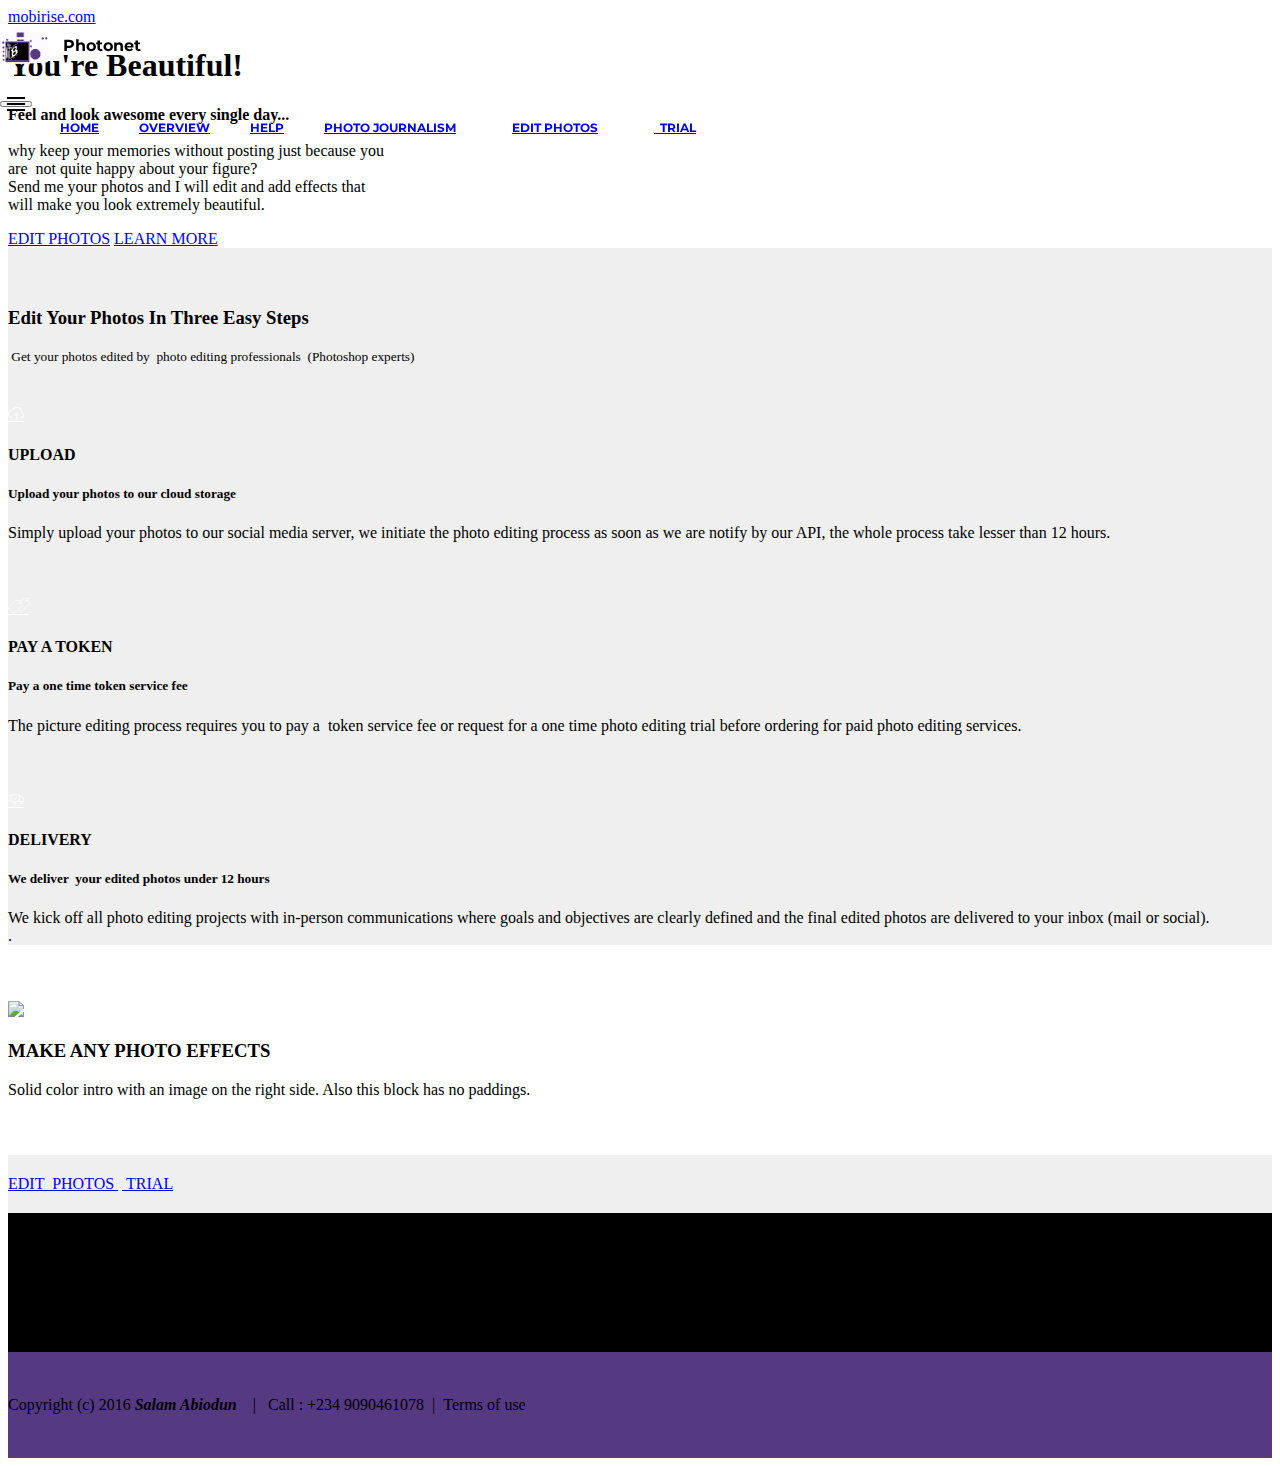
==== index.html @ 20111200 "create github pages" ====
<!DOCTYPE html>
<html>
<head>
  <!-- Site made with Mobirise Website Builder v3.12.1, https://mobirise.com -->
  <meta charset="UTF-8">
  <meta http-equiv="X-UA-Compatible" content="IE=edge">
  <meta name="generator" content="Mobirise v3.12.1, mobirise.com">
  <meta name="viewport" content="width=device-width, initial-scale=1">
  <link rel="shortcut icon" href="assets/images/photo-editing-logo-1-128x128.png" type="image/x-icon">
  <meta name="description" content="why keep your memories without posting just because you are not quite happy about your figure?
 Send us your images and we will retouch them and make you look extremely beautiful .
 * Skin * Whitening Teeth * Body shaping * Removing spots * Adjust brightness and contrast * etc">
  <title>Photobot | Your online digital photo editing partner</title>
  <link rel="stylesheet" href="https://fonts.googleapis.com/css?family=Lora:400,700,400italic,700italic&amp;subset=latin">
  <link rel="stylesheet" href="https://fonts.googleapis.com/css?family=Montserrat:400,700">
  <link rel="stylesheet" href="https://fonts.googleapis.com/css?family=Raleway:100,100i,200,200i,300,300i,400,400i,500,500i,600,600i,700,700i,800,800i,900,900i">
  <link rel="stylesheet" href="assets/bootstrap-material-design-font/css/material.css">
  <link rel="stylesheet" href="assets/web/assets/mobirise-icons/mobirise-icons.css">
  <link rel="stylesheet" href="assets/et-line-font-plugin/style.css">
  <link rel="stylesheet" href="assets/tether/tether.min.css">
  <link rel="stylesheet" href="assets/bootstrap/css/bootstrap.min.css">
  <link rel="stylesheet" href="assets/animate.css/animate.min.css">
  <link rel="stylesheet" href="assets/dropdown/css/style.css">
  <link rel="stylesheet" href="assets/socicon/css/styles.css">
  <link rel="stylesheet" href="assets/theme/css/style.css">
  <link rel="stylesheet" href="assets/mobirise/css/mbr-additional.css" type="text/css">
  
  
  
</head>
<body>
<section id="ext_menu-2">

    <nav class="navbar navbar-dropdown navbar-fixed-top">
        <div class="container">

            <div class="mbr-table">
                <div class="mbr-table-cell">

                    <div class="navbar-brand">
                        <a href="https://mobirise.com" class="navbar-logo"><img src="assets/images/photo-editing-logo-1-128x128.png" alt="Mobirise"></a>
                        <a class="navbar-caption text-white" href="index.html">Photonet</a>
                    </div>

                </div>
                <div class="mbr-table-cell">

                    <button class="navbar-toggler pull-xs-right hidden-md-up" type="button" data-toggle="collapse" data-target="#exCollapsingNavbar">
                        <div class="hamburger-icon"></div>
                    </button>

                    <ul class="nav-dropdown collapse pull-xs-right nav navbar-nav navbar-toggleable-sm" id="exCollapsingNavbar"><li class="nav-item"><a class="nav-link link" href="index.html">HOME</a></li><li class="nav-item"><a class="nav-link link" href="Overview.html">OVERVIEW</a></li><li class="nav-item"><a class="nav-link link" href="Help.html">HELP</a></li><li class="nav-item"><a class="nav-link link" href="Help.html">PHOTO JOURNALISM</a></li><li class="nav-item nav-btn"><a class="nav-link btn btn-white-outline btn-white" href="https://script.google.com/macros/s/AKfycbzUd8Mpk6XexIFR8zPGuimNE3EXmKZ330haOj7XTNzTuBjMQKp7/exec">EDIT PHOTOS</a></li><li class="nav-item nav-btn"><a class="nav-link btn btn-white-outline btn-white" href="Trial.html">&nbsp; TRIAL</a></li></ul>
                    <button hidden="" class="navbar-toggler navbar-close" type="button" data-toggle="collapse" data-target="#exCollapsingNavbar">
                        <div class="close-icon"></div>
                    </button>

                </div>
            </div>

        </div>
    </nav>

</section>

<section class="engine"><a rel="external" href="https://mobirise.com">mobirise.com</a></section><section class="mbr-section mbr-section-hero mbr-section-full mbr-parallax-background mbr-section-with-arrow mbr-after-navbar" id="header1-1n" style="background-image: url(assets/images/photo-editing-service-10-2000x1334.jpg);">

    

    <div class="mbr-table-cell">

        <div class="container">
            <div class="row">
                <div class="mbr-section col-md-10">

                    <h1 class="mbr-section-title display-1">You're Beautiful!</h1>
                    <p class="mbr-section-lead lead"><strong>Feel and look awesome every single day...</strong><br><br>why keep your memories without posting just because you <br>are &nbsp;not quite&nbsp;happy about your figure?<br>Send me your photos and I will edit and add effects that<br> will make you&nbsp;look extremely beautiful.<br></p>
                    <div class="mbr-section-btn"><a class="btn btn-lg btn-primary" href="https://script.google.com/macros/s/AKfycbzUd8Mpk6XexIFR8zPGuimNE3EXmKZ330haOj7XTNzTuBjMQKp7/exec">EDIT PHOTOS</a> <a class="btn btn-lg btn-primary" href="https://mobirise.com">LEARN MORE</a> </div>
                </div>
            </div>
        </div>
    </div>

    <div class="mbr-arrow mbr-arrow-floating" aria-hidden="true"><a href="#header3-c"><i class="mbr-arrow-icon"></i></a></div>

</section>

<section class="mbr-section mbr-section__container article" id="header3-c" style="background-color: rgb(239, 239, 239); padding-top: 40px; padding-bottom: 0px;">
    <div class="container">
        <div class="row">
            <div class="col-xs-12">
                <h3 class="mbr-section-title display-2">Edit Your Photos In Three Easy Steps&nbsp;</h3>
                <small class="mbr-section-subtitle">&nbsp;Get your photos edited by &nbsp;photo editing professionals &nbsp;(Photoshop experts)</small>
            </div>
        </div>
    </div>
</section>

<section class="mbr-cards mbr-section mbr-section-nopadding" id="features4-a" style="background-color: rgb(239, 239, 239);">

    

    <div class="mbr-cards-row row">
        <div class="mbr-cards-col col-xs-12 col-lg-4" style="padding-top: 40px; padding-bottom: 0px;">
            <div class="container">
                <div class="card cart-block">
                    <div class="card-img iconbox"><a href="https://mobirise.com" class="mbri-upload mbr-iconfont mbr-iconfont-features4" style="color: rgb(255, 255, 255);"></a></div>
                    <div class="card-block">
                        <h4 class="card-title">UPLOAD</h4>
                        <h5 class="card-subtitle">Upload your photos to our cloud storage</h5>
                        <p class="card-text">Simply upload your photos to our social media server, we initiate the photo editing process as soon as we are notify by our API, the whole process take lesser than 12 hours.</p>
                        
                    </div>
                </div>
            </div>
        </div>
        <div class="mbr-cards-col col-xs-12 col-lg-4" style="padding-top: 40px; padding-bottom: 0px;">
            <div class="container">
                <div class="card cart-block">
                    <div class="card-img iconbox"><a href="https://mobirise.com" class="etl-icon icon-pricetags mbr-iconfont mbr-iconfont-features4" style="color: rgb(255, 255, 255);"></a></div>
                    <div class="card-block">
                        <h4 class="card-title">PAY A TOKEN</h4>
                        <h5 class="card-subtitle">Pay a one time token service fee</h5>
                        <p class="card-text">The picture editing process requires you to pay a &nbsp;token service fee or request for a one time photo editing trial before ordering for paid photo editing services.</p>
                        
                    </div>
                </div>
          </div>
        </div>
        <div class="mbr-cards-col col-xs-12 col-lg-4" style="padding-top: 40px; padding-bottom: 0px;">
            <div class="container">
                <div class="card cart-block">
                    <div class="card-img iconbox"><a href="https://mobirise.com" class="mbri-delivery mbr-iconfont mbr-iconfont-features4" style="color: rgb(255, 255, 255);"></a></div>
                    <div class="card-block">
                        <h4 class="card-title">DELIVERY</h4>
                        <h5 class="card-subtitle">We deliver &nbsp;your edited photos under 12 hours</h5>
                        <p class="card-text">We kick off all photo editing projects with in-person communications where goals and objectives are clearly defined and the final edited photos are delivered to your inbox (mail or social).<br>.</p>
                        
                    </div>
                </div>
            </div>
        </div>
        
        
        
    </div>
</section>

<section class="mbr-section" id="msg-box5-1m" style="background-color: rgb(255, 255, 255); padding-top: 40px; padding-bottom: 40px;">

    
    <div class="container">
        <div class="row">
            <div class="mbr-table-md-up">

              <div class="mbr-table-cell mbr-right-padding-md-up mbr-valign-top col-md-7 image-size" style="width: 31%;">
                  <div class="mbr-figure"><img src="assets/images/desktop.jpg"></div>
              </div>

              


              <div class="mbr-table-cell col-md-5 text-xs-center text-md-left content-size">
                  <h3 class="mbr-section-title display-2">MAKE ANY PHOTO EFFECTS</h3>
                  <div class="lead">

                    <p>Solid color intro with an image on the right side. Also this block has no paddings.</p>

                  </div>

                  
              </div>


              

            </div>
        </div>
    </div>

</section>

<section class="mbr-section mbr-section__container" id="buttons1-d" style="background-color: rgb(239, 239, 239); padding-top: 20px; padding-bottom: 20px;">

    <div class="container">
        <div class="row">
            <div class="col-xs-12">
                <div class="text-xs-center"> <a class="btn btn-primary-outline btn-primary" href="https://script.google.com/macros/s/AKfycbzUd8Mpk6XexIFR8zPGuimNE3EXmKZ330haOj7XTNzTuBjMQKp7/exec">EDIT &nbsp;PHOTOS&nbsp;</a> <a class="btn btn-primary-outline btn-primary" href="Trial.html">&nbsp;TRIAL</a></div>
            </div>
        </div>
    </div>

</section>

<section class="mbr-section mbr-section-md-padding" id="social-buttons3-f" style="background-color: rgb(0, 0, 0); padding-top: 30px; padding-bottom: 30px;">
    
    <div class="container">
        <div class="row">
            <div class="col-md-8 col-md-offset-2 text-xs-center">
                <h3 class="mbr-section-title display-2">SHARE THIS PAGE!</h3>
                <div>

                  <div class="mbr-social-likes" data-counters="false">
                    <span class="btn btn-social facebook" title="Share link on Facebook">
                        <i class="socicon socicon-facebook"></i>
                    </span>
                    <span class="btn btn-social twitter" title="Share link on Twitter">
                        <i class="socicon socicon-twitter"></i>
                    </span>
                    <span class="btn btn-social plusone" title="Share link on Google+">
                        <i class="socicon socicon-googleplus"></i>
                    </span>
                    
                    
                  </div>

                </div>
            </div>
        </div>
    </div>
</section>

<footer class="mbr-small-footer mbr-section mbr-section-nopadding" id="footer1-g" style="background-color: rgb(85, 57, 130); padding-top: 1.75rem; padding-bottom: 1.75rem;">
    
    <div class="container">
        <p class="text-xs-center">Copyright (c) 2016 <strong><em>Salam Abiodun</em></strong>&nbsp; &nbsp; | &nbsp; Call : +234 9090461078 &nbsp;| &nbsp;Terms of use</p>
    </div>
</footer>


  <script src="assets/web/assets/jquery/jquery.min.js"></script>
  <script src="assets/tether/tether.min.js"></script>
  <script src="assets/bootstrap/js/bootstrap.min.js"></script>
  <script src="assets/smooth-scroll/smooth-scroll.js"></script>
  <script src="assets/cookies-alert-plugin/cookies-alert-core.js"></script>
  <script src="assets/cookies-alert-plugin/cookies-alert-script.js"></script>
  <script src="assets/jarallax/jarallax.js"></script>
  <script src="assets/viewport-checker/jquery.viewportchecker.js"></script>
  <script src="assets/dropdown/js/script.min.js"></script>
  <script src="assets/touch-swipe/jquery.touch-swipe.min.js"></script>
  <script src="assets/social-likes/social-likes.js"></script>
  <script src="assets/theme/js/script.js"></script>
  
  
  <input name="animation" type="hidden">
   <div id="scrollToTop" class="scrollToTop mbr-arrow-up"><a style="text-align: center;"><i class="mbr-arrow-up-icon"></i></a></div>
  <input name="cookieData" type="hidden" data-cookie-text="We use cookies to give you the best experience. Read our <a href='privacy.html'>cookie policy</a>.">
  </body>
</html>
---- assets/bootstrap-material-design-font/css/material.css ----
@font-face {
  font-family: 'Material-Design-Icons';
  src: url('../fonts/Material-Design-Icons.eot?3ocs8m');
  src: url('../fonts/Material-Design-Icons.eot?#iefix3ocs8m') format('embedded-opentype'), url('../fonts/Material-Design-Icons.woff?3ocs8m') format('woff'), url('../fonts/Material-Design-Icons.ttf?3ocs8m') format('truetype'), url('../fonts/Material-Design-Icons.svg?3ocs8m#Material-Design-Icons') format('svg');
  font-weight: normal;
  font-style: normal;
}
[class^="mdi-"],
[class*="mdi-"] {
  speak: none;
  display: inline-block;
  font-style: normal;
  font-variant:normal;
  font-weight:normal;
  /*font-size:24px;*/
  line-height:1;
  font-family:'Material-Design-Icons' !important;
  text-rendering: auto;
  
  -webkit-font-smoothing: antialiased;
  -moz-osx-font-smoothing: grayscale;
  -webkit-transform: translate(0, 0);
      -ms-transform: translate(0, 0);
          transform: translate(0, 0);
}
[class^="mdi-"]:before,
[class*="mdi-"]:before {
  display: inline-block;
  speak: none;
  text-decoration: inherit;
}
[class^="mdi-"].pull-left,
[class*="mdi-"].pull-left {
  margin-right: .3em;
}
[class^="mdi-"].pull-right,
[class*="mdi-"].pull-right {
  margin-left: .3em;
}
[class^="mdi-"].mdi-lg:before,
[class*="mdi-"].mdi-lg:before,
[class^="mdi-"].mdi-lg:after,
[class*="mdi-"].mdi-lg:after {
  font-size: 1.33333333em;
  line-height: 0.75em;
  vertical-align: -15%;
}
[class^="mdi-"].mdi-2x:before,
[class*="mdi-"].mdi-2x:before,
[class^="mdi-"].mdi-2x:after,
[class*="mdi-"].mdi-2x:after {
  font-size: 2em;
}
[class^="mdi-"].mdi-3x:before,
[class*="mdi-"].mdi-3x:before,
[class^="mdi-"].mdi-3x:after,
[class*="mdi-"].mdi-3x:after {
  font-size: 3em;
}
[class^="mdi-"].mdi-4x:before,
[class*="mdi-"].mdi-4x:before,
[class^="mdi-"].mdi-4x:after,
[class*="mdi-"].mdi-4x:after {
  font-size: 4em;
}
[class^="mdi-"].mdi-5x:before,
[class*="mdi-"].mdi-5x:before,
[class^="mdi-"].mdi-5x:after,
[class*="mdi-"].mdi-5x:after {
  font-size: 5em;
}
[class^="mdi-device-signal-cellular-"]:after,
[class^="mdi-device-battery-"]:after,
[class^="mdi-device-battery-charging-"]:after,
[class^="mdi-device-signal-cellular-connected-no-internet-"]:after,
[class^="mdi-device-signal-wifi-"]:after,
[class^="mdi-device-signal-wifi-statusbar-not-connected"]:after,
.mdi-device-network-wifi:after {
  opacity: .3;
  position: absolute;
  left: 0;
  top: 0;
  z-index: 1;
  display: inline-block;
  speak: none;
  text-decoration: inherit;
}
[class^="mdi-device-signal-cellular-"]:after {
  content: "\e758";
}
[class^="mdi-device-battery-"]:after {
  content: "\e735";
}
[class^="mdi-device-battery-charging-"]:after {
  content: "\e733";
}
[class^="mdi-device-signal-cellular-connected-no-internet-"]:after {
  content: "\e75d";
}
[class^="mdi-device-signal-wifi-"]:after,
.mdi-device-network-wifi:after {
  content: "\e765";
}
[class^="mdi-device-signal-wifi-statusbasr-not-connected"]:after {
  content: "\e8f7";
}
.mdi-device-signal-cellular-off:after,
.mdi-device-signal-cellular-null:after,
.mdi-device-signal-cellular-no-sim:after,
.mdi-device-signal-wifi-off:after,
.mdi-device-signal-wifi-4-bar:after,
.mdi-device-signal-cellular-4-bar:after,
.mdi-device-battery-alert:after,
.mdi-device-signal-cellular-connected-no-internet-4-bar:after,
.mdi-device-battery-std:after,
.mdi-device-battery-full .mdi-device-battery-unknown:after {
  content: "";
}
.mdi-fw {
  width: 1.28571429em;
  text-align: center;
}
.mdi-ul {
  padding-left: 0;
  margin-left: 2.14285714em;
  list-style-type: none;
}
.mdi-ul > li {
  position: relative;
}
.mdi-li {
  position: absolute;
  left: -2.14285714em;
  width: 2.14285714em;
  top: 0.14285714em;
  text-align: center;
}
.mdi-li.mdi-lg {
  left: -1.85714286em;
}
.mdi-border {
  padding: .2em .25em .15em;
  border: solid 0.08em #eeeeee;
  border-radius: .1em;
}
.mdi-spin {
  -webkit-animation: mdi-spin 2s infinite linear;
  animation: mdi-spin 2s infinite linear;
  -webkit-transform-origin: 50% 50%;
  -ms-transform-origin: 50% 50%;
      transform-origin: 50% 50%;
}
.mdi-pulse {
  -webkit-animation: mdi-spin 1s steps(8) infinite;
  animation: mdi-spin 1s steps(8) infinite;
  -webkit-transform-origin: 50% 50%;
  -ms-transform-origin: 50% 50%;
      transform-origin: 50% 50%;
}
@-webkit-keyframes mdi-spin {
  0% {
    -webkit-transform: rotate(0deg);
    transform: rotate(0deg);
  }
  100% {
    -webkit-transform: rotate(359deg);
    transform: rotate(359deg);
  }
}
@keyframes mdi-spin {
  0% {
    -webkit-transform: rotate(0deg);
    transform: rotate(0deg);
  }
  100% {
    -webkit-transform: rotate(359deg);
    transform: rotate(359deg);
  }
}
.mdi-rotate-90 {
  filter: progid:DXImageTransform.Microsoft.BasicImage(rotation=1);
  -webkit-transform: rotate(90deg);
  -ms-transform: rotate(90deg);
  transform: rotate(90deg);
}
.mdi-rotate-180 {
  filter: progid:DXImageTransform.Microsoft.BasicImage(rotation=2);
  -webkit-transform: rotate(180deg);
  -ms-transform: rotate(180deg);
  transform: rotate(180deg);
}
.mdi-rotate-270 {
  filter: progid:DXImageTransform.Microsoft.BasicImage(rotation=3);
  -webkit-transform: rotate(270deg);
  -ms-transform: rotate(270deg);
  transform: rotate(270deg);
}
.mdi-flip-horizontal {
  filter: progid:DXImageTransform.Microsoft.BasicImage(rotation=0, mirror=1);
  -webkit-transform: scale(-1, 1);
  -ms-transform: scale(-1, 1);
  transform: scale(-1, 1);
}
.mdi-flip-vertical {
  filter: progid:DXImageTransform.Microsoft.BasicImage(rotation=2, mirror=1);
  -webkit-transform: scale(1, -1);
  -ms-transform: scale(1, -1);
  transform: scale(1, -1);
}
:root .mdi-rotate-90,
:root .mdi-rotate-180,
:root .mdi-rotate-270,
:root .mdi-flip-horizontal,
:root .mdi-flip-vertical {
  -webkit-filter: none;
          filter: none;
}
.mdi-stack {
  position: relative;
  display: inline-block;
  width: 2em;
  height: 2em;
  line-height: 2em;
  vertical-align: middle;
}
.mdi-stack-1x,
.mdi-stack-2x {
  position: absolute;
  left: 0;
  width: 100%;
  text-align: center;
}
.mdi-stack-1x {
  line-height: inherit;
}
.mdi-stack-2x {
  font-size: 2em;
}
.mdi-inverse {
  color: #ffffff;
}
/* Start Icons */
.mdi-action-3d-rotation:before {
  content: "\e600";
}
.mdi-action-accessibility:before {
  content: "\e601";
}
.mdi-action-account-balance-wallet:before {
  content: "\e602";
}
.mdi-action-account-balance:before {
  content: "\e603";
}
.mdi-action-account-box:before {
  content: "\e604";
}
.mdi-action-account-child:before {
  content: "\e605";
}
.mdi-action-account-circle:before {
  content: "\e606";
}
.mdi-action-add-shopping-cart:before {
  content: "\e607";
}
.mdi-action-alarm-add:before {
  content: "\e608";
}
.mdi-action-alarm-off:before {
  content: "\e609";
}
.mdi-action-alarm-on:before {
  content: "\e60a";
}
.mdi-action-alarm:before {
  content: "\e60b";
}
.mdi-action-android:before {
  content: "\e60c";
}
.mdi-action-announcement:before {
  content: "\e60d";
}
.mdi-action-aspect-ratio:before {
  content: "\e60e";
}
.mdi-action-assessment:before {
  content: "\e60f";
}
.mdi-action-assignment-ind:before {
  content: "\e610";
}
.mdi-action-assignment-late:before {
  content: "\e611";
}
.mdi-action-assignment-return:before {
  content: "\e612";
}
.mdi-action-assignment-returned:before {
  content: "\e613";
}
.mdi-action-assignment-turned-in:before {
  content: "\e614";
}
.mdi-action-assignment:before {
  content: "\e615";
}
.mdi-action-autorenew:before {
  content: "\e616";
}
.mdi-action-backup:before {
  content: "\e617";
}
.mdi-action-book:before {
  content: "\e618";
}
.mdi-action-bookmark-outline:before {
  content: "\e619";
}
.mdi-action-bookmark:before {
  content: "\e61a";
}
.mdi-action-bug-report:before {
  content: "\e61b";
}
.mdi-action-cached:before {
  content: "\e61c";
}
.mdi-action-check-circle:before {
  content: "\e61d";
}
.mdi-action-class:before {
  content: "\e61e";
}
.mdi-action-credit-card:before {
  content: "\e61f";
}
.mdi-action-dashboard:before {
  content: "\e620";
}
.mdi-action-delete:before {
  content: "\e621";
}
.mdi-action-description:before {
  content: "\e622";
}
.mdi-action-dns:before {
  content: "\e623";
}
.mdi-action-done-all:before {
  content: "\e624";
}
.mdi-action-done:before {
  content: "\e625";
}
.mdi-action-event:before {
  content: "\e626";
}
.mdi-action-exit-to-app:before {
  content: "\e627";
}
.mdi-action-explore:before {
  content: "\e628";
}
.mdi-action-extension:before {
  content: "\e629";
}
.mdi-action-face-unlock:before {
  content: "\e62a";
}
.mdi-action-favorite-outline:before {
  content: "\e62b";
}
.mdi-action-favorite:before {
  content: "\e62c";
}
.mdi-action-find-in-page:before {
  content: "\e62d";
}
.mdi-action-find-replace:before {
  content: "\e62e";
}
.mdi-action-flip-to-back:before {
  content: "\e62f";
}
.mdi-action-flip-to-front:before {
  content: "\e630";
}
.mdi-action-get-app:before {
  content: "\e631";
}
.mdi-action-grade:before {
  content: "\e632";
}
.mdi-action-group-work:before {
  content: "\e633";
}
.mdi-action-help:before {
  content: "\e634";
}
.mdi-action-highlight-remove:before {
  content: "\e635";
}
.mdi-action-history:before {
  content: "\e636";
}
.mdi-action-home:before {
  content: "\e637";
}
.mdi-action-https:before {
  content: "\e638";
}
.mdi-action-info-outline:before {
  content: "\e639";
}
.mdi-action-info:before {
  content: "\e63a";
}
.mdi-action-input:before {
  content: "\e63b";
}
.mdi-action-invert-colors:before {
  content: "\e63c";
}
.mdi-action-label-outline:before {
  content: "\e63d";
}
.mdi-action-label:before {
  content: "\e63e";
}
.mdi-action-language:before {
  content: "\e63f";
}
.mdi-action-launch:before {
  content: "\e640";
}
.mdi-action-list:before {
  content: "\e641";
}
.mdi-action-lock-open:before {
  content: "\e642";
}
.mdi-action-lock-outline:before {
  content: "\e643";
}
.mdi-action-lock:before {
  content: "\e644";
}
.mdi-action-loyalty:before {
  content: "\e645";
}
.mdi-action-markunread-mailbox:before {
  content: "\e646";
}
.mdi-action-note-add:before {
  content: "\e647";
}
.mdi-action-open-in-browser:before {
  content: "\e648";
}
.mdi-action-open-in-new:before {
  content: "\e649";
}
.mdi-action-open-with:before {
  content: "\e64a";
}
.mdi-action-pageview:before {
  content: "\e64b";
}
.mdi-action-payment:before {
  content: "\e64c";
}
.mdi-action-perm-camera-mic:before {
  content: "\e64d";
}
.mdi-action-perm-contact-cal:before {
  content: "\e64e";
}
.mdi-action-perm-data-setting:before {
  content: "\e64f";
}
.mdi-action-perm-device-info:before {
  content: "\e650";
}
.mdi-action-perm-identity:before {
  content: "\e651";
}
.mdi-action-perm-media:before {
  content: "\e652";
}
.mdi-action-perm-phone-msg:before {
  content: "\e653";
}
.mdi-action-perm-scan-wifi:before {
  content: "\e654";
}
.mdi-action-picture-in-picture:before {
  content: "\e655";
}
.mdi-action-polymer:before {
  content: "\e656";
}
.mdi-action-print:before {
  content: "\e657";
}
.mdi-action-query-builder:before {
  content: "\e658";
}
.mdi-action-question-answer:before {
  content: "\e659";
}
.mdi-action-receipt:before {
  content: "\e65a";
}
.mdi-action-redeem:before {
  content: "\e65b";
}
.mdi-action-reorder:before {
  content: "\e65c";
}
.mdi-action-report-problem:before {
  content: "\e65d";
}
.mdi-action-restore:before {
  content: "\e65e";
}
.mdi-action-room:before {
  content: "\e65f";
}
.mdi-action-schedule:before {
  content: "\e660";
}
.mdi-action-search:before {
  content: "\e661";
}
.mdi-action-settings-applications:before {
  content: "\e662";
}
.mdi-action-settings-backup-restore:before {
  content: "\e663";
}
.mdi-action-settings-bluetooth:before {
  content: "\e664";
}
.mdi-action-settings-cell:before {
  content: "\e665";
}
.mdi-action-settings-display:before {
  content: "\e666";
}
.mdi-action-settings-ethernet:before {
  content: "\e667";
}
.mdi-action-settings-input-antenna:before {
  content: "\e668";
}
.mdi-action-settings-input-component:before {
  content: "\e669";
}
.mdi-action-settings-input-composite:before {
  content: "\e66a";
}
.mdi-action-settings-input-hdmi:before {
  content: "\e66b";
}
.mdi-action-settings-input-svideo:before {
  content: "\e66c";
}
.mdi-action-settings-overscan:before {
  content: "\e66d";
}
.mdi-action-settings-phone:before {
  content: "\e66e";
}
.mdi-action-settings-power:before {
  content: "\e66f";
}
.mdi-action-settings-remote:before {
  content: "\e670";
}
.mdi-action-settings-voice:before {
  content: "\e671";
}
.mdi-action-settings:before {
  content: "\e672";
}
.mdi-action-shop-two:before {
  content: "\e673";
}
.mdi-action-shop:before {
  content: "\e674";
}
.mdi-action-shopping-basket:before {
  content: "\e675";
}
.mdi-action-shopping-cart:before {
  content: "\e676";
}
.mdi-action-speaker-notes:before {
  content: "\e677";
}
.mdi-action-spellcheck:before {
  content: "\e678";
}
.mdi-action-star-rate:before {
  content: "\e679";
}
.mdi-action-stars:before {
  content: "\e67a";
}
.mdi-action-store:before {
  content: "\e67b";
}
.mdi-action-subject:before {
  content: "\e67c";
}
.mdi-action-supervisor-account:before {
  content: "\e67d";
}
.mdi-action-swap-horiz:before {
  content: "\e67e";
}
.mdi-action-swap-vert-circle:before {
  content: "\e67f";
}
.mdi-action-swap-vert:before {
  content: "\e680";
}
.mdi-action-system-update-tv:before {
  content: "\e681";
}
.mdi-action-tab-unselected:before {
  content: "\e682";
}
.mdi-action-tab:before {
  content: "\e683";
}
.mdi-action-theaters:before {
  content: "\e684";
}
.mdi-action-thumb-down:before {
  content: "\e685";
}
.mdi-action-thumb-up:before {
  content: "\e686";
}
.mdi-action-thumbs-up-down:before {
  content: "\e687";
}
.mdi-action-toc:before {
  content: "\e688";
}
.mdi-action-today:before {
  content: "\e689";
}
.mdi-action-track-changes:before {
  content: "\e68a";
}
.mdi-action-translate:before {
  content: "\e68b";
}
.mdi-action-trending-down:before {
  content: "\e68c";
}
.mdi-action-trending-neutral:before {
  content: "\e68d";
}
.mdi-action-trending-up:before {
  content: "\e68e";
}
.mdi-action-turned-in-not:before {
  content: "\e68f";
}
.mdi-action-turned-in:before {
  content: "\e690";
}
.mdi-action-verified-user:before {
  content: "\e691";
}
.mdi-action-view-agenda:before {
  content: "\e692";
}
.mdi-action-view-array:before {
  content: "\e693";
}
.mdi-action-view-carousel:before {
  content: "\e694";
}
.mdi-action-view-column:before {
  content: "\e695";
}
.mdi-action-view-day:before {
  content: "\e696";
}
.mdi-action-view-headline:before {
  content: "\e697";
}
.mdi-action-view-list:before {
  content: "\e698";
}
.mdi-action-view-module:before {
  content: "\e699";
}
.mdi-action-view-quilt:before {
  content: "\e69a";
}
.mdi-action-view-stream:before {
  content: "\e69b";
}
.mdi-action-view-week:before {
  content: "\e69c";
}
.mdi-action-visibility-off:before {
  content: "\e69d";
}
.mdi-action-visibility:before {
  content: "\e69e";
}
.mdi-action-wallet-giftcard:before {
  content: "\e69f";
}
.mdi-action-wallet-membership:before {
  content: "\e6a0";
}
.mdi-action-wallet-travel:before {
  content: "\e6a1";
}
.mdi-action-work:before {
  content: "\e6a2";
}
.mdi-alert-error:before {
  content: "\e6a3";
}
.mdi-alert-warning:before {
  content: "\e6a4";
}
.mdi-av-album:before {
  content: "\e6a5";
}
.mdi-av-closed-caption:before {
  content: "\e6a6";
}
.mdi-av-equalizer:before {
  content: "\e6a7";
}
.mdi-av-explicit:before {
  content: "\e6a8";
}
.mdi-av-fast-forward:before {
  content: "\e6a9";
}
.mdi-av-fast-rewind:before {
  content: "\e6aa";
}
.mdi-av-games:before {
  content: "\e6ab";
}
.mdi-av-hearing:before {
  content: "\e6ac";
}
.mdi-av-high-quality:before {
  content: "\e6ad";
}
.mdi-av-loop:before {
  content: "\e6ae";
}
.mdi-av-mic-none:before {
  content: "\e6af";
}
.mdi-av-mic-off:before {
  content: "\e6b0";
}
.mdi-av-mic:before {
  content: "\e6b1";
}
.mdi-av-movie:before {
  content: "\e6b2";
}
.mdi-av-my-library-add:before {
  content: "\e6b3";
}
.mdi-av-my-library-books:before {
  content: "\e6b4";
}
.mdi-av-my-library-music:before {
  content: "\e6b5";
}
.mdi-av-new-releases:before {
  content: "\e6b6";
}
.mdi-av-not-interested:before {
  content: "\e6b7";
}
.mdi-av-pause-circle-fill:before {
  content: "\e6b8";
}
.mdi-av-pause-circle-outline:before {
  content: "\e6b9";
}
.mdi-av-pause:before {
  content: "\e6ba";
}
.mdi-av-play-arrow:before {
  content: "\e6bb";
}
.mdi-av-play-circle-fill:before {
  content: "\e6bc";
}
.mdi-av-play-circle-outline:before {
  content: "\e6bd";
}
.mdi-av-play-shopping-bag:before {
  content: "\e6be";
}
.mdi-av-playlist-add:before {
  content: "\e6bf";
}
.mdi-av-queue-music:before {
  content: "\e6c0";
}
.mdi-av-queue:before {
  content: "\e6c1";
}
.mdi-av-radio:before {
  content: "\e6c2";
}
.mdi-av-recent-actors:before {
  content: "\e6c3";
}
.mdi-av-repeat-one:before {
  content: "\e6c4";
}
.mdi-av-repeat:before {
  content: "\e6c5";
}
.mdi-av-replay:before {
  content: "\e6c6";
}
.mdi-av-shuffle:before {
  content: "\e6c7";
}
.mdi-av-skip-next:before {
  content: "\e6c8";
}
.mdi-av-skip-previous:before {
  content: "\e6c9";
}
.mdi-av-snooze:before {
  content: "\e6ca";
}
.mdi-av-stop:before {
  content: "\e6cb";
}
.mdi-av-subtitles:before {
  content: "\e6cc";
}
.mdi-av-surround-sound:before {
  content: "\e6cd";
}
.mdi-av-timer:before {
  content: "\e6ce";
}
.mdi-av-video-collection:before {
  content: "\e6cf";
}
.mdi-av-videocam-off:before {
  content: "\e6d0";
}
.mdi-av-videocam:before {
  content: "\e6d1";
}
.mdi-av-volume-down:before {
  content: "\e6d2";
}
.mdi-av-volume-mute:before {
  content: "\e6d3";
}
.mdi-av-volume-off:before {
  content: "\e6d4";
}
.mdi-av-volume-up:before {
  content: "\e6d5";
}
.mdi-av-web:before {
  content: "\e6d6";
}
.mdi-communication-business:before {
  content: "\e6d7";
}
.mdi-communication-call-end:before {
  content: "\e6d8";
}
.mdi-communication-call-made:before {
  content: "\e6d9";
}
.mdi-communication-call-merge:before {
  content: "\e6da";
}
.mdi-communication-call-missed:before {
  content: "\e6db";
}
.mdi-communication-call-received:before {
  content: "\e6dc";
}
.mdi-communication-call-split:before {
  content: "\e6dd";
}
.mdi-communication-call:before {
  content: "\e6de";
}
.mdi-communication-chat:before {
  content: "\e6df";
}
.mdi-communication-clear-all:before {
  content: "\e6e0";
}
.mdi-communication-comment:before {
  content: "\e6e1";
}
.mdi-communication-contacts:before {
  content: "\e6e2";
}
.mdi-communication-dialer-sip:before {
  content: "\e6e3";
}
.mdi-communication-dialpad:before {
  content: "\e6e4";
}
.mdi-communication-dnd-on:before {
  content: "\e6e5";
}
.mdi-communication-email:before {
  content: "\e6e6";
}
.mdi-communication-forum:before {
  content: "\e6e7";
}
.mdi-communication-import-export:before {
  content: "\e6e8";
}
.mdi-communication-invert-colors-off:before {
  content: "\e6e9";
}
.mdi-communication-invert-colors-on:before {
  content: "\e6ea";
}
.mdi-communication-live-help:before {
  content: "\e6eb";
}
.mdi-communication-location-off:before {
  content: "\e6ec";
}
.mdi-communication-location-on:before {
  content: "\e6ed";
}
.mdi-communication-message:before {
  content: "\e6ee";
}
.mdi-communication-messenger:before {
  content: "\e6ef";
}
.mdi-communication-no-sim:before {
  content: "\e6f0";
}
.mdi-communication-phone:before {
  content: "\e6f1";
}
.mdi-communication-portable-wifi-off:before {
  content: "\e6f2";
}
.mdi-communication-quick-contacts-dialer:before {
  content: "\e6f3";
}
.mdi-communication-quick-contacts-mail:before {
  content: "\e6f4";
}
.mdi-communication-ring-volume:before {
  content: "\e6f5";
}
.mdi-communication-stay-current-landscape:before {
  content: "\e6f6";
}
.mdi-communication-stay-current-portrait:before {
  content: "\e6f7";
}
.mdi-communication-stay-primary-landscape:before {
  content: "\e6f8";
}
.mdi-communication-stay-primary-portrait:before {
  content: "\e6f9";
}
.mdi-communication-swap-calls:before {
  content: "\e6fa";
}
.mdi-communication-textsms:before {
  content: "\e6fb";
}
.mdi-communication-voicemail:before {
  content: "\e6fc";
}
.mdi-communication-vpn-key:before {
  content: "\e6fd";
}
.mdi-content-add-box:before {
  content: "\e6fe";
}
.mdi-content-add-circle-outline:before {
  content: "\e6ff";
}
.mdi-content-add-circle:before {
  content: "\e700";
}
.mdi-content-add:before {
  content: "\e701";
}
.mdi-content-archive:before {
  content: "\e702";
}
.mdi-content-backspace:before {
  content: "\e703";
}
.mdi-content-block:before {
  content: "\e704";
}
.mdi-content-clear:before {
  content: "\e705";
}
.mdi-content-content-copy:before {
  content: "\e706";
}
.mdi-content-content-cut:before {
  content: "\e707";
}
.mdi-content-content-paste:before {
  content: "\e708";
}
.mdi-content-create:before {
  content: "\e709";
}
.mdi-content-drafts:before {
  content: "\e70a";
}
.mdi-content-filter-list:before {
  content: "\e70b";
}
.mdi-content-flag:before {
  content: "\e70c";
}
.mdi-content-forward:before {
  content: "\e70d";
}
.mdi-content-gesture:before {
  content: "\e70e";
}
.mdi-content-inbox:before {
  content: "\e70f";
}
.mdi-content-link:before {
  content: "\e710";
}
.mdi-content-mail:before {
  content: "\e711";
}
.mdi-content-markunread:before {
  content: "\e712";
}
.mdi-content-redo:before {
  content: "\e713";
}
.mdi-content-remove-circle-outline:before {
  content: "\e714";
}
.mdi-content-remove-circle:before {
  content: "\e715";
}
.mdi-content-remove:before {
  content: "\e716";
}
.mdi-content-reply-all:before {
  content: "\e717";
}
.mdi-content-reply:before {
  content: "\e718";
}
.mdi-content-report:before {
  content: "\e719";
}
.mdi-content-save:before {
  content: "\e71a";
}
.mdi-content-select-all:before {
  content: "\e71b";
}
.mdi-content-send:before {
  content: "\e71c";
}
.mdi-content-sort:before {
  content: "\e71d";
}
.mdi-content-text-format:before {
  content: "\e71e";
}
.mdi-content-undo:before {
  content: "\e71f";
}
.mdi-editor-attach-file:before {
  content: "\e776";
}
.mdi-editor-attach-money:before {
  content: "\e777";
}
.mdi-editor-border-all:before {
  content: "\e778";
}
.mdi-editor-border-bottom:before {
  content: "\e779";
}
.mdi-editor-border-clear:before {
  content: "\e77a";
}
.mdi-editor-border-color:before {
  content: "\e77b";
}
.mdi-editor-border-horizontal:before {
  content: "\e77c";
}
.mdi-editor-border-inner:before {
  content: "\e77d";
}
.mdi-editor-border-left:before {
  content: "\e77e";
}
.mdi-editor-border-outer:before {
  content: "\e77f";
}
.mdi-editor-border-right:before {
  content: "\e780";
}
.mdi-editor-border-style:before {
  content: "\e781";
}
.mdi-editor-border-top:before {
  content: "\e782";
}
.mdi-editor-border-vertical:before {
  content: "\e783";
}
.mdi-editor-format-align-center:before {
  content: "\e784";
}
.mdi-editor-format-align-justify:before {
  content: "\e785";
}
.mdi-editor-format-align-left:before {
  content: "\e786";
}
.mdi-editor-format-align-right:before {
  content: "\e787";
}
.mdi-editor-format-bold:before {
  content: "\e788";
}
.mdi-editor-format-clear:before {
  content: "\e789";
}
.mdi-editor-format-color-fill:before {
  content: "\e78a";
}
.mdi-editor-format-color-reset:before {
  content: "\e78b";
}
.mdi-editor-format-color-text:before {
  content: "\e78c";
}
.mdi-editor-format-indent-decrease:before {
  content: "\e78d";
}
.mdi-editor-format-indent-increase:before {
  content: "\e78e";
}
.mdi-editor-format-italic:before {
  content: "\e78f";
}
.mdi-editor-format-line-spacing:before {
  content: "\e790";
}
.mdi-editor-format-list-bulleted:before {
  content: "\e791";
}
.mdi-editor-format-list-numbered:before {
  content: "\e792";
}
.mdi-editor-format-paint:before {
  content: "\e793";
}
.mdi-editor-format-quote:before {
  content: "\e794";
}
.mdi-editor-format-size:before {
  content: "\e795";
}
.mdi-editor-format-strikethrough:before {
  content: "\e796";
}
.mdi-editor-format-textdirection-l-to-r:before {
  content: "\e797";
}
.mdi-editor-format-textdirection-r-to-l:before {
  content: "\e798";
}
.mdi-editor-format-underline:before {
  content: "\e799";
}
.mdi-editor-functions:before {
  content: "\e79a";
}
.mdi-editor-insert-chart:before {
  content: "\e79b";
}
.mdi-editor-insert-comment:before {
  content: "\e79c";
}
.mdi-editor-insert-drive-file:before {
  content: "\e79d";
}
.mdi-editor-insert-emoticon:before {
  content: "\e79e";
}
.mdi-editor-insert-invitation:before {
  content: "\e79f";
}
.mdi-editor-insert-link:before {
  content: "\e7a0";
}
.mdi-editor-insert-photo:before {
  content: "\e7a1";
}
.mdi-editor-merge-type:before {
  content: "\e7a2";
}
.mdi-editor-mode-comment:before {
  content: "\e7a3";
}
.mdi-editor-mode-edit:before {
  content: "\e7a4";
}
.mdi-editor-publish:before {
  content: "\e7a5";
}
.mdi-editor-vertical-align-bottom:before {
  content: "\e7a6";
}
.mdi-editor-vertical-align-center:before {
  content: "\e7a7";
}
.mdi-editor-vertical-align-top:before {
  content: "\e7a8";
}
.mdi-editor-wrap-text:before {
  content: "\e7a9";
}
.mdi-file-attachment:before {
  content: "\e7aa";
}
.mdi-file-cloud-circle:before {
  content: "\e7ab";
}
.mdi-file-cloud-done:before {
  content: "\e7ac";
}
.mdi-file-cloud-download:before {
  content: "\e7ad";
}
.mdi-file-cloud-off:before {
  content: "\e7ae";
}
.mdi-file-cloud-queue:before {
  content: "\e7af";
}
.mdi-file-cloud-upload:before {
  content: "\e7b0";
}
.mdi-file-cloud:before {
  content: "\e7b1";
}
.mdi-file-file-download:before {
  content: "\e7b2";
}
.mdi-file-file-upload:before {
  content: "\e7b3";
}
.mdi-file-folder-open:before {
  content: "\e7b4";
}
.mdi-file-folder-shared:before {
  content: "\e7b5";
}
.mdi-file-folder:before {
  content: "\e7b6";
}
.mdi-device-access-alarm:before {
  content: "\e720";
}
.mdi-device-access-alarms:before {
  content: "\e721";
}
.mdi-device-access-time:before {
  content: "\e722";
}
.mdi-device-add-alarm:before {
  content: "\e723";
}
.mdi-device-airplanemode-off:before {
  content: "\e724";
}
.mdi-device-airplanemode-on:before {
  content: "\e725";
}
.mdi-device-battery-20:before {
  content: "\e726";
}
.mdi-device-battery-30:before {
  content: "\e727";
}
.mdi-device-battery-50:before {
  content: "\e728";
}
.mdi-device-battery-60:before {
  content: "\e729";
}
.mdi-device-battery-80:before {
  content: "\e72a";
}
.mdi-device-battery-90:before {
  content: "\e72b";
}
.mdi-device-battery-alert:before {
  content: "\e72c";
}
.mdi-device-battery-charging-20:before {
  content: "\e72d";
}
.mdi-device-battery-charging-30:before {
  content: "\e72e";
}
.mdi-device-battery-charging-50:before {
  content: "\e72f";
}
.mdi-device-battery-charging-60:before {
  content: "\e730";
}
.mdi-device-battery-charging-80:before {
  content: "\e731";
}
.mdi-device-battery-charging-90:before {
  content: "\e732";
}
.mdi-device-battery-charging-full:before {
  content: "\e733";
}
.mdi-device-battery-full:before {
  content: "\e734";
}
.mdi-device-battery-std:before {
  content: "\e735";
}
.mdi-device-battery-unknown:before {
  content: "\e736";
}
.mdi-device-bluetooth-connected:before {
  content: "\e737";
}
.mdi-device-bluetooth-disabled:before {
  content: "\e738";
}
.mdi-device-bluetooth-searching:before {
  content: "\e739";
}
.mdi-device-bluetooth:before {
  content: "\e73a";
}
.mdi-device-brightness-auto:before {
  content: "\e73b";
}
.mdi-device-brightness-high:before {
  content: "\e73c";
}
.mdi-device-brightness-low:before {
  content: "\e73d";
}
.mdi-device-brightness-medium:before {
  content: "\e73e";
}
.mdi-device-data-usage:before {
  content: "\e73f";
}
.mdi-device-developer-mode:before {
  content: "\e740";
}
.mdi-device-devices:before {
  content: "\e741";
}
.mdi-device-dvr:before {
  content: "\e742";
}
.mdi-device-gps-fixed:before {
  content: "\e743";
}
.mdi-device-gps-not-fixed:before {
  content: "\e744";
}
.mdi-device-gps-off:before {
  content: "\e745";
}
.mdi-device-location-disabled:before {
  content: "\e746";
}
.mdi-device-location-searching:before {
  content: "\e747";
}
.mdi-device-multitrack-audio:before {
  content: "\e748";
}
.mdi-device-network-cell:before {
  content: "\e749";
}
.mdi-device-network-wifi:before {
  content: "\e74a";
}
.mdi-device-nfc:before {
  content: "\e74b";
}
.mdi-device-now-wallpaper:before {
  content: "\e74c";
}
.mdi-device-now-widgets:before {
  content: "\e74d";
}
.mdi-device-screen-lock-landscape:before {
  content: "\e74e";
}
.mdi-device-screen-lock-portrait:before {
  content: "\e74f";
}
.mdi-device-screen-lock-rotation:before {
  content: "\e750";
}
.mdi-device-screen-rotation:before {
  content: "\e751";
}
.mdi-device-sd-storage:before {
  content: "\e752";
}
.mdi-device-settings-system-daydream:before {
  content: "\e753";
}
.mdi-device-signal-cellular-0-bar:before {
  content: "\e754";
}
.mdi-device-signal-cellular-1-bar:before {
  content: "\e755";
}
.mdi-device-signal-cellular-2-bar:before {
  content: "\e756";
}
.mdi-device-signal-cellular-3-bar:before {
  content: "\e757";
}
.mdi-device-signal-cellular-4-bar:before {
  content: "\e758";
}
.mdi-signal-wifi-statusbar-connected-no-internet-after:before {
  content: "\e8f6";
}
.mdi-device-signal-cellular-connected-no-internet-0-bar:before {
  content: "\e759";
}
.mdi-device-signal-cellular-connected-no-internet-1-bar:before {
  content: "\e75a";
}
.mdi-device-signal-cellular-connected-no-internet-2-bar:before {
  content: "\e75b";
}
.mdi-device-signal-cellular-connected-no-internet-3-bar:before {
  content: "\e75c";
}
.mdi-device-signal-cellular-connected-no-internet-4-bar:before {
  content: "\e75d";
}
.mdi-device-signal-cellular-no-sim:before {
  content: "\e75e";
}
.mdi-device-signal-cellular-null:before {
  content: "\e75f";
}
.mdi-device-signal-cellular-off:before {
  content: "\e760";
}
.mdi-device-signal-wifi-0-bar:before {
  content: "\e761";
}
.mdi-device-signal-wifi-1-bar:before {
  content: "\e762";
}
.mdi-device-signal-wifi-2-bar:before {
  content: "\e763";
}
.mdi-device-signal-wifi-3-bar:before {
  content: "\e764";
}
.mdi-device-signal-wifi-4-bar:before {
  content: "\e765";
}
.mdi-device-signal-wifi-off:before {
  content: "\e766";
}
.mdi-device-signal-wifi-statusbar-1-bar:before {
  content: "\e767";
}
.mdi-device-signal-wifi-statusbar-2-bar:before {
  content: "\e768";
}
.mdi-device-signal-wifi-statusbar-3-bar:before {
  content: "\e769";
}
.mdi-device-signal-wifi-statusbar-4-bar:before {
  content: "\e76a";
}
.mdi-device-signal-wifi-statusbar-connected-no-internet-:before {
  content: "\e76b";
}
.mdi-device-signal-wifi-statusbar-connected-no-internet:before {
  content: "\e76f";
}
.mdi-device-signal-wifi-statusbar-connected-no-internet-2:before {
  content: "\e76c";
}
.mdi-device-signal-wifi-statusbar-connected-no-internet-3:before {
  content: "\e76d";
}
.mdi-device-signal-wifi-statusbar-connected-no-internet-4:before {
  content: "\e76e";
}
.mdi-signal-wifi-statusbar-not-connected-after:before {
  content: "\e8f7";
}
.mdi-device-signal-wifi-statusbar-not-connected:before {
  content: "\e770";
}
.mdi-device-signal-wifi-statusbar-null:before {
  content: "\e771";
}
.mdi-device-storage:before {
  content: "\e772";
}
.mdi-device-usb:before {
  content: "\e773";
}
.mdi-device-wifi-lock:before {
  content: "\e774";
}
.mdi-device-wifi-tethering:before {
  content: "\e775";
}
.mdi-hardware-cast-connected:before {
  content: "\e7b7";
}
.mdi-hardware-cast:before {
  content: "\e7b8";
}
.mdi-hardware-computer:before {
  content: "\e7b9";
}
.mdi-hardware-desktop-mac:before {
  content: "\e7ba";
}
.mdi-hardware-desktop-windows:before {
  content: "\e7bb";
}
.mdi-hardware-dock:before {
  content: "\e7bc";
}
.mdi-hardware-gamepad:before {
  content: "\e7bd";
}
.mdi-hardware-headset-mic:before {
  content: "\e7be";
}
.mdi-hardware-headset:before {
  content: "\e7bf";
}
.mdi-hardware-keyboard-alt:before {
  content: "\e7c0";
}
.mdi-hardware-keyboard-arrow-down:before {
  content: "\e7c1";
}
.mdi-hardware-keyboard-arrow-left:before {
  content: "\e7c2";
}
.mdi-hardware-keyboard-arrow-right:before {
  content: "\e7c3";
}
.mdi-hardware-keyboard-arrow-up:before {
  content: "\e7c4";
}
.mdi-hardware-keyboard-backspace:before {
  content: "\e7c5";
}
.mdi-hardware-keyboard-capslock:before {
  content: "\e7c6";
}
.mdi-hardware-keyboard-control:before {
  content: "\e7c7";
}
.mdi-hardware-keyboard-hide:before {
  content: "\e7c8";
}
.mdi-hardware-keyboard-return:before {
  content: "\e7c9";
}
.mdi-hardware-keyboard-tab:before {
  content: "\e7ca";
}
.mdi-hardware-keyboard-voice:before {
  content: "\e7cb";
}
.mdi-hardware-keyboard:before {
  content: "\e7cc";
}
.mdi-hardware-laptop-chromebook:before {
  content: "\e7cd";
}
.mdi-hardware-laptop-mac:before {
  content: "\e7ce";
}
.mdi-hardware-laptop-windows:before {
  content: "\e7cf";
}
.mdi-hardware-laptop:before {
  content: "\e7d0";
}
.mdi-hardware-memory:before {
  content: "\e7d1";
}
.mdi-hardware-mouse:before {
  content: "\e7d2";
}
.mdi-hardware-phone-android:before {
  content: "\e7d3";
}
.mdi-hardware-phone-iphone:before {
  content: "\e7d4";
}
.mdi-hardware-phonelink-off:before {
  content: "\e7d5";
}
.mdi-hardware-phonelink:before {
  content: "\e7d6";
}
.mdi-hardware-security:before {
  content: "\e7d7";
}
.mdi-hardware-sim-card:before {
  content: "\e7d8";
}
.mdi-hardware-smartphone:before {
  content: "\e7d9";
}
.mdi-hardware-speaker:before {
  content: "\e7da";
}
.mdi-hardware-tablet-android:before {
  content: "\e7db";
}
.mdi-hardware-tablet-mac:before {
  content: "\e7dc";
}
.mdi-hardware-tablet:before {
  content: "\e7dd";
}
.mdi-hardware-tv:before {
  content: "\e7de";
}
.mdi-hardware-watch:before {
  content: "\e7df";
}
.mdi-image-add-to-photos:before {
  content: "\e7e0";
}
.mdi-image-adjust:before {
  content: "\e7e1";
}
.mdi-image-assistant-photo:before {
  content: "\e7e2";
}
.mdi-image-audiotrack:before {
  content: "\e7e3";
}
.mdi-image-blur-circular:before {
  content: "\e7e4";
}
.mdi-image-blur-linear:before {
  content: "\e7e5";
}
.mdi-image-blur-off:before {
  content: "\e7e6";
}
.mdi-image-blur-on:before {
  content: "\e7e7";
}
.mdi-image-brightness-1:before {
  content: "\e7e8";
}
.mdi-image-brightness-2:before {
  content: "\e7e9";
}
.mdi-image-brightness-3:before {
  content: "\e7ea";
}
.mdi-image-brightness-4:before {
  content: "\e7eb";
}
.mdi-image-brightness-5:before {
  content: "\e7ec";
}
.mdi-image-brightness-6:before {
  content: "\e7ed";
}
.mdi-image-brightness-7:before {
  content: "\e7ee";
}
.mdi-image-brush:before {
  content: "\e7ef";
}
.mdi-image-camera-alt:before {
  content: "\e7f0";
}
.mdi-image-camera-front:before {
  content: "\e7f1";
}
.mdi-image-camera-rear:before {
  content: "\e7f2";
}
.mdi-image-camera-roll:before {
  content: "\e7f3";
}
.mdi-image-camera:before {
  content: "\e7f4";
}
.mdi-image-center-focus-strong:before {
  content: "\e7f5";
}
.mdi-image-center-focus-weak:before {
  content: "\e7f6";
}
.mdi-image-collections:before {
  content: "\e7f7";
}
.mdi-image-color-lens:before {
  content: "\e7f8";
}
.mdi-image-colorize:before {
  content: "\e7f9";
}
.mdi-image-compare:before {
  content: "\e7fa";
}
.mdi-image-control-point-duplicate:before {
  content: "\e7fb";
}
.mdi-image-control-point:before {
  content: "\e7fc";
}
.mdi-image-crop-3-2:before {
  content: "\e7fd";
}
.mdi-image-crop-5-4:before {
  content: "\e7fe";
}
.mdi-image-crop-7-5:before {
  content: "\e7ff";
}
.mdi-image-crop-16-9:before {
  content: "\e800";
}
.mdi-image-crop-din:before {
  content: "\e801";
}
.mdi-image-crop-free:before {
  content: "\e802";
}
.mdi-image-crop-landscape:before {
  content: "\e803";
}
.mdi-image-crop-original:before {
  content: "\e804";
}
.mdi-image-crop-portrait:before {
  content: "\e805";
}
.mdi-image-crop-square:before {
  content: "\e806";
}
.mdi-image-crop:before {
  content: "\e807";
}
.mdi-image-dehaze:before {
  content: "\e808";
}
.mdi-image-details:before {
  content: "\e809";
}
.mdi-image-edit:before {
  content: "\e80a";
}
.mdi-image-exposure-minus-1:before {
  content: "\e80b";
}
.mdi-image-exposure-minus-2:before {
  content: "\e80c";
}
.mdi-image-exposure-plus-1:before {
  content: "\e80d";
}
.mdi-image-exposure-plus-2:before {
  content: "\e80e";
}
.mdi-image-exposure-zero:before {
  content: "\e80f";
}
.mdi-image-exposure:before {
  content: "\e810";
}
.mdi-image-filter-1:before {
  content: "\e811";
}
.mdi-image-filter-2:before {
  content: "\e812";
}
.mdi-image-filter-3:before {
  content: "\e813";
}
.mdi-image-filter-4:before {
  content: "\e814";
}
.mdi-image-filter-5:before {
  content: "\e815";
}
.mdi-image-filter-6:before {
  content: "\e816";
}
.mdi-image-filter-7:before {
  content: "\e817";
}
.mdi-image-filter-8:before {
  content: "\e818";
}
.mdi-image-filter-9-plus:before {
  content: "\e819";
}
.mdi-image-filter-9:before {
  content: "\e81a";
}
.mdi-image-filter-b-and-w:before {
  content: "\e81b";
}
.mdi-image-filter-center-focus:before {
  content: "\e81c";
}
.mdi-image-filter-drama:before {
  content: "\e81d";
}
.mdi-image-filter-frames:before {
  content: "\e81e";
}
.mdi-image-filter-hdr:before {
  content: "\e81f";
}
.mdi-image-filter-none:before {
  content: "\e820";
}
.mdi-image-filter-tilt-shift:before {
  content: "\e821";
}
.mdi-image-filter-vintage:before {
  content: "\e822";
}
.mdi-image-filter:before {
  content: "\e823";
}
.mdi-image-flare:before {
  content: "\e824";
}
.mdi-image-flash-auto:before {
  content: "\e825";
}
.mdi-image-flash-off:before {
  content: "\e826";
}
.mdi-image-flash-on:before {
  content: "\e827";
}
.mdi-image-flip:before {
  content: "\e828";
}
.mdi-image-gradient:before {
  content: "\e829";
}
.mdi-image-grain:before {
  content: "\e82a";
}
.mdi-image-grid-off:before {
  content: "\e82b";
}
.mdi-image-grid-on:before {
  content: "\e82c";
}
.mdi-image-hdr-off:before {
  content: "\e82d";
}
.mdi-image-hdr-on:before {
  content: "\e82e";
}
.mdi-image-hdr-strong:before {
  content: "\e82f";
}
.mdi-image-hdr-weak:before {
  content: "\e830";
}
.mdi-image-healing:before {
  content: "\e831";
}
.mdi-image-image-aspect-ratio:before {
  content: "\e832";
}
.mdi-image-image:before {
  content: "\e833";
}
.mdi-image-iso:before {
  content: "\e834";
}
.mdi-image-landscape:before {
  content: "\e835";
}
.mdi-image-leak-add:before {
  content: "\e836";
}
.mdi-image-leak-remove:before {
  content: "\e837";
}
.mdi-image-lens:before {
  content: "\e838";
}
.mdi-image-looks-3:before {
  content: "\e839";
}
.mdi-image-looks-4:before {
  content: "\e83a";
}
.mdi-image-looks-5:before {
  content: "\e83b";
}
.mdi-image-looks-6:before {
  content: "\e83c";
}
.mdi-image-looks-one:before {
  content: "\e83d";
}
.mdi-image-looks-two:before {
  content: "\e83e";
}
.mdi-image-looks:before {
  content: "\e83f";
}
.mdi-image-loupe:before {
  content: "\e840";
}
.mdi-image-movie-creation:before {
  content: "\e841";
}
.mdi-image-nature-people:before {
  content: "\e842";
}
.mdi-image-nature:before {
  content: "\e843";
}
.mdi-image-navigate-before:before {
  content: "\e844";
}
.mdi-image-navigate-next:before {
  content: "\e845";
}
.mdi-image-palette:before {
  content: "\e846";
}
.mdi-image-panorama-fisheye:before {
  content: "\e847";
}
.mdi-image-panorama-horizontal:before {
  content: "\e848";
}
.mdi-image-panorama-vertical:before {
  content: "\e849";
}
.mdi-image-panorama-wide-angle:before {
  content: "\e84a";
}
.mdi-image-panorama:before {
  content: "\e84b";
}
.mdi-image-photo-album:before {
  content: "\e84c";
}
.mdi-image-photo-camera:before {
  content: "\e84d";
}
.mdi-image-photo-library:before {
  content: "\e84e";
}
.mdi-image-photo:before {
  content: "\e84f";
}
.mdi-image-portrait:before {
  content: "\e850";
}
.mdi-image-remove-red-eye:before {
  content: "\e851";
}
.mdi-image-rotate-left:before {
  content: "\e852";
}
.mdi-image-rotate-right:before {
  content: "\e853";
}
.mdi-image-slideshow:before {
  content: "\e854";
}
.mdi-image-straighten:before {
  content: "\e855";
}
.mdi-image-style:before {
  content: "\e856";
}
.mdi-image-switch-camera:before {
  content: "\e857";
}
.mdi-image-switch-video:before {
  content: "\e858";
}
.mdi-image-tag-faces:before {
  content: "\e859";
}
.mdi-image-texture:before {
  content: "\e85a";
}
.mdi-image-timelapse:before {
  content: "\e85b";
}
.mdi-image-timer-3:before {
  content: "\e85c";
}
.mdi-image-timer-10:before {
  content: "\e85d";
}
.mdi-image-timer-auto:before {
  content: "\e85e";
}
.mdi-image-timer-off:before {
  content: "\e85f";
}
.mdi-image-timer:before {
  content: "\e860";
}
.mdi-image-tonality:before {
  content: "\e861";
}
.mdi-image-transform:before {
  content: "\e862";
}
.mdi-image-tune:before {
  content: "\e863";
}
.mdi-image-wb-auto:before {
  content: "\e864";
}
.mdi-image-wb-cloudy:before {
  content: "\e865";
}
.mdi-image-wb-incandescent:before {
  content: "\e866";
}
.mdi-image-wb-irradescent:before {
  content: "\e867";
}
.mdi-image-wb-sunny:before {
  content: "\e868";
}
.mdi-maps-beenhere:before {
  content: "\e869";
}
.mdi-maps-directions-bike:before {
  content: "\e86a";
}
.mdi-maps-directions-bus:before {
  content: "\e86b";
}
.mdi-maps-directions-car:before {
  content: "\e86c";
}
.mdi-maps-directions-ferry:before {
  content: "\e86d";
}
.mdi-maps-directions-subway:before {
  content: "\e86e";
}
.mdi-maps-directions-train:before {
  content: "\e86f";
}
.mdi-maps-directions-transit:before {
  content: "\e870";
}
.mdi-maps-directions-walk:before {
  content: "\e871";
}
.mdi-maps-directions:before {
  content: "\e872";
}
.mdi-maps-flight:before {
  content: "\e873";
}
.mdi-maps-hotel:before {
  content: "\e874";
}
.mdi-maps-layers-clear:before {
  content: "\e875";
}
.mdi-maps-layers:before {
  content: "\e876";
}
.mdi-maps-local-airport:before {
  content: "\e877";
}
.mdi-maps-local-atm:before {
  content: "\e878";
}
.mdi-maps-local-attraction:before {
  content: "\e879";
}
.mdi-maps-local-bar:before {
  content: "\e87a";
}
.mdi-maps-local-cafe:before {
  content: "\e87b";
}
.mdi-maps-local-car-wash:before {
  content: "\e87c";
}
.mdi-maps-local-convenience-store:before {
  content: "\e87d";
}
.mdi-maps-local-drink:before {
  content: "\e87e";
}
.mdi-maps-local-florist:before {
  content: "\e87f";
}
.mdi-maps-local-gas-station:before {
  content: "\e880";
}
.mdi-maps-local-grocery-store:before {
  content: "\e881";
}
.mdi-maps-local-hospital:before {
  content: "\e882";
}
.mdi-maps-local-hotel:before {
  content: "\e883";
}
.mdi-maps-local-laundry-service:before {
  content: "\e884";
}
.mdi-maps-local-library:before {
  content: "\e885";
}
.mdi-maps-local-mall:before {
  content: "\e886";
}
.mdi-maps-local-movies:before {
  content: "\e887";
}
.mdi-maps-local-offer:before {
  content: "\e888";
}
.mdi-maps-local-parking:before {
  content: "\e889";
}
.mdi-maps-local-pharmacy:before {
  content: "\e88a";
}
.mdi-maps-local-phone:before {
  content: "\e88b";
}
.mdi-maps-local-pizza:before {
  content: "\e88c";
}
.mdi-maps-local-play:before {
  content: "\e88d";
}
.mdi-maps-local-post-office:before {
  content: "\e88e";
}
.mdi-maps-local-print-shop:before {
  content: "\e88f";
}
.mdi-maps-local-restaurant:before {
  content: "\e890";
}
.mdi-maps-local-see:before {
  content: "\e891";
}
.mdi-maps-local-shipping:before {
  content: "\e892";
}
.mdi-maps-local-taxi:before {
  content: "\e893";
}
.mdi-maps-location-history:before {
  content: "\e894";
}
.mdi-maps-map:before {
  content: "\e895";
}
.mdi-maps-my-location:before {
  content: "\e896";
}
.mdi-maps-navigation:before {
  content: "\e897";
}
.mdi-maps-pin-drop:before {
  content: "\e898";
}
.mdi-maps-place:before {
  content: "\e899";
}
.mdi-maps-rate-review:before {
  content: "\e89a";
}
.mdi-maps-restaurant-menu:before {
  content: "\e89b";
}
.mdi-maps-satellite:before {
  content: "\e89c";
}
.mdi-maps-store-mall-directory:before {
  content: "\e89d";
}
.mdi-maps-terrain:before {
  content: "\e89e";
}
.mdi-maps-traffic:before {
  content: "\e89f";
}
.mdi-navigation-apps:before {
  content: "\e8a0";
}
.mdi-navigation-arrow-back:before {
  content: "\e8a1";
}
.mdi-navigation-arrow-drop-down-circle:before {
  content: "\e8a2";
}
.mdi-navigation-arrow-drop-down:before {
  content: "\e8a3";
}
.mdi-navigation-arrow-drop-up:before {
  content: "\e8a4";
}
.mdi-navigation-arrow-forward:before {
  content: "\e8a5";
}
.mdi-navigation-cancel:before {
  content: "\e8a6";
}
.mdi-navigation-check:before {
  content: "\e8a7";
}
.mdi-navigation-chevron-left:before {
  content: "\e8a8";
}
.mdi-navigation-chevron-right:before {
  content: "\e8a9";
}
.mdi-navigation-close:before {
  content: "\e8aa";
}
.mdi-navigation-expand-less:before {
  content: "\e8ab";
}
.mdi-navigation-expand-more:before {
  content: "\e8ac";
}
.mdi-navigation-fullscreen-exit:before {
  content: "\e8ad";
}
.mdi-navigation-fullscreen:before {
  content: "\e8ae";
}
.mdi-navigation-menu:before {
  content: "\e8af";
}
.mdi-navigation-more-horiz:before {
  content: "\e8b0";
}
.mdi-navigation-more-vert:before {
  content: "\e8b1";
}
.mdi-navigation-refresh:before {
  content: "\e8b2";
}
.mdi-navigation-unfold-less:before {
  content: "\e8b3";
}
.mdi-navigation-unfold-more:before {
  content: "\e8b4";
}
.mdi-notification-adb:before {
  content: "\e8b5";
}
.mdi-notification-bluetooth-audio:before {
  content: "\e8b6";
}
.mdi-notification-disc-full:before {
  content: "\e8b7";
}
.mdi-notification-dnd-forwardslash:before {
  content: "\e8b8";
}
.mdi-notification-do-not-disturb:before {
  content: "\e8b9";
}
.mdi-notification-drive-eta:before {
  content: "\e8ba";
}
.mdi-notification-event-available:before {
  content: "\e8bb";
}
.mdi-notification-event-busy:before {
  content: "\e8bc";
}
.mdi-notification-event-note:before {
  content: "\e8bd";
}
.mdi-notification-folder-special:before {
  content: "\e8be";
}
.mdi-notification-mms:before {
  content: "\e8bf";
}
.mdi-notification-more:before {
  content: "\e8c0";
}
.mdi-notification-network-locked:before {
  content: "\e8c1";
}
.mdi-notification-phone-bluetooth-speaker:before {
  content: "\e8c2";
}
.mdi-notification-phone-forwarded:before {
  content: "\e8c3";
}
.mdi-notification-phone-in-talk:before {
  content: "\e8c4";
}
.mdi-notification-phone-locked:before {
  content: "\e8c5";
}
.mdi-notification-phone-missed:before {
  content: "\e8c6";
}
.mdi-notification-phone-paused:before {
  content: "\e8c7";
}
.mdi-notification-play-download:before {
  content: "\e8c8";
}
.mdi-notification-play-install:before {
  content: "\e8c9";
}
.mdi-notification-sd-card:before {
  content: "\e8ca";
}
.mdi-notification-sim-card-alert:before {
  content: "\e8cb";
}
.mdi-notification-sms-failed:before {
  content: "\e8cc";
}
.mdi-notification-sms:before {
  content: "\e8cd";
}
.mdi-notification-sync-disabled:before {
  content: "\e8ce";
}
.mdi-notification-sync-problem:before {
  content: "\e8cf";
}
.mdi-notification-sync:before {
  content: "\e8d0";
}
.mdi-notification-system-update:before {
  content: "\e8d1";
}
.mdi-notification-tap-and-play:before {
  content: "\e8d2";
}
.mdi-notification-time-to-leave:before {
  content: "\e8d3";
}
.mdi-notification-vibration:before {
  content: "\e8d4";
}
.mdi-notification-voice-chat:before {
  content: "\e8d5";
}
.mdi-notification-vpn-lock:before {
  content: "\e8d6";
}
.mdi-social-cake:before {
  content: "\e8d7";
}
.mdi-social-domain:before {
  content: "\e8d8";
}
.mdi-social-group-add:before {
  content: "\e8d9";
}
.mdi-social-group:before {
  content: "\e8da";
}
.mdi-social-location-city:before {
  content: "\e8db";
}
.mdi-social-mood:before {
  content: "\e8dc";
}
.mdi-social-notifications-none:before {
  content: "\e8dd";
}
.mdi-social-notifications-off:before {
  content: "\e8de";
}
.mdi-social-notifications-on:before {
  content: "\e8df";
}
.mdi-social-notifications-paused:before {
  content: "\e8e0";
}
.mdi-social-notifications:before {
  content: "\e8e1";
}
.mdi-social-pages:before {
  content: "\e8e2";
}
.mdi-social-party-mode:before {
  content: "\e8e3";
}
.mdi-social-people-outline:before {
  content: "\e8e4";
}
.mdi-social-people:before {
  content: "\e8e5";
}
.mdi-social-person-add:before {
  content: "\e8e6";
}
.mdi-social-person-outline:before {
  content: "\e8e7";
}
.mdi-social-person:before {
  content: "\e8e8";
}
.mdi-social-plus-one:before {
  content: "\e8e9";
}
.mdi-social-poll:before {
  content: "\e8ea";
}
.mdi-social-public:before {
  content: "\e8eb";
}
.mdi-social-school:before {
  content: "\e8ec";
}
.mdi-social-share:before {
  content: "\e8ed";
}
.mdi-social-whatshot:before {
  content: "\e8ee";
}
.mdi-toggle-check-box-outline-blank:before {
  content: "\e8ef";
}
.mdi-toggle-check-box:before {
  content: "\e8f0";
}
.mdi-toggle-radio-button-off:before {
  content: "\e8f1";
}
.mdi-toggle-radio-button-on:before {
  content: "\e8f2";
}
.mdi-toggle-star-half:before {
  content: "\e8f3";
}
.mdi-toggle-star-outline:before {
  content: "\e8f4";
}
.mdi-toggle-star:before {
  content: "\e8f5";
}
---- assets/web/assets/mobirise-icons/mobirise-icons.css ----
@font-face {
  font-family: 'MobiriseIcons';
  src:  url('mobirise-icons.eot?spat4u');
  src:  url('mobirise-icons.eot?spat4u#iefix') format('embedded-opentype'),
    url('mobirise-icons.ttf?spat4u') format('truetype'),
    url('mobirise-icons.woff?spat4u') format('woff'),
    url('mobirise-icons.svg?spat4u#MobiriseIcons') format('svg');
  font-weight: normal;
  font-style: normal;
}

[class^="mbri-"], [class*=" mbri-"] {
  /* use !important to prevent issues with browser extensions that change fonts */
  font-family: MobiriseIcons !important;
  speak: none;
  font-style: normal;
  font-weight: normal;
  font-variant: normal;
  text-transform: none;
  line-height: 1;

  /* Better Font Rendering =========== */
  -webkit-font-smoothing: antialiased;
  -moz-osx-font-smoothing: grayscale;
}

.mbri-alert:before {
  content: "\e900";
}
.mbri-android:before {
  content: "\e901";
}
.mbri-apple:before {
  content: "\e902";
}
.mbri-arrow-next:before {
  content: "\e903";
}
.mbri-arrow-prev:before {
  content: "\e904";
}
.mbri-bookmark:before {
  content: "\e905";
}
.mbri-bootstrap:before {
  content: "\e906";
}
.mbri-briefcase:before {
  content: "\e907";
}
.mbri-browse:before {
  content: "\e908";
}
.mbri-calendar:before {
  content: "\e909";
}
.mbri-camera:before {
  content: "\e90a";
}
.mbri-cart-add:before {
  content: "\e90b";
}
.mbri-cart-full:before {
  content: "\e90c";
}
.mbri-cash:before {
  content: "\e90d";
}
.mbri-change-style:before {
  content: "\e90e";
}
.mbri-chat:before {
  content: "\e90f";
}
.mbri-clock:before {
  content: "\e910";
}
.mbri-close:before {
  content: "\e911";
}
.mbri-cloud:before {
  content: "\e912";
}
.mbri-code:before {
  content: "\e913";
}
.mbri-contact-form:before {
  content: "\e914";
}
.mbri-credit-card:before {
  content: "\e915";
}
.mbri-cursor-click:before {
  content: "\e916";
}
.mbri-cust-feedback:before {
  content: "\e917";
}
.mbri-database:before {
  content: "\e918";
}
.mbri-delivery:before {
  content: "\e919";
}
.mbri-desktop:before {
  content: "\e91a";
}
.mbri-devices:before {
  content: "\e91b";
}
.mbri-down:before {
  content: "\e91c";
}
.mbri-download:before {
  content: "\e972";
}
.mbri-drag-n-drop:before {
  content: "\e91e";
}
.mbri-edit:before {
  content: "\e91f";
}
.mbri-edit2:before {
  content: "\e920";
}
.mbri-error:before {
  content: "\e921";
}
.mbri-extension:before {
  content: "\e922";
}
.mbri-features:before {
  content: "\e923";
}
.mbri-file:before {
  content: "\e924";
}
.mbri-flag:before {
  content: "\e925";
}
.mbri-folder:before {
  content: "\e926";
}
.mbri-gift:before {
  content: "\e927";
}
.mbri-globe:before {
  content: "\e928";
}
.mbri-globe-2:before {
  content: "\e929";
}
.mbri-growing-chart:before {
  content: "\e92a";
}
.mbri-hearth:before {
  content: "\e92b";
}
.mbri-help:before {
  content: "\e92c";
}
.mbri-home:before {
  content: "\e92d";
}
.mbri-hot-cup:before {
  content: "\e92e";
}
.mbri-idea:before {
  content: "\e92f";
}
.mbri-image-gallery:before {
  content: "\e930";
}
.mbri-image-slider:before {
  content: "\e931";
}
.mbri-info:before {
  content: "\e932";
}
.mbri-key:before {
  content: "\e933";
}
.mbri-laptop:before {
  content: "\e934";
}
.mbri-layers:before {
  content: "\e935";
}
.mbri-left:before {
  content: "\e936";
}
.mbri-letter:before {
  content: "\e937";
}
.mbri-like:before {
  content: "\e938";
}
.mbri-link:before {
  content: "\e939";
}
.mbri-lock:before {
  content: "\e93a";
}
.mbri-login:before {
  content: "\e93b";
}
.mbri-logout:before {
  content: "\e93c";
}
.mbri-magic-stick:before {
  content: "\e93d";
}
.mbri-map-pin:before {
  content: "\e93e";
}
.mbri-menu:before {
  content: "\e93f";
}
.mbri-mobile:before {
  content: "\e940";
}
.mbri-mobile2:before {
  content: "\e941";
}
.mbri-mobirise:before {
  content: "\e942";
}
.mbri-music:before {
  content: "\e943";
}
.mbri-new-file:before {
  content: "\e944";
}
.mbri-opened-folder:before {
  content: "\e945";
}
.mbri-pages:before {
  content: "\e946";
}
.mbri-paper-plane:before {
  content: "\e947";
}
.mbri-paperclip:before {
  content: "\e948";
}
.mbri-photo:before {
  content: "\e949";
}
.mbri-photos:before {
  content: "\e94a";
}
.mbri-pin:before {
  content: "\e94b";
}
.mbri-play:before {
  content: "\e94c";
}
.mbri-plus:before {
  content: "\e94d";
}
.mbri-preview:before {
  content: "\e94e";
}
.mbri-print:before {
  content: "\e94f";
}
.mbri-protect:before {
  content: "\e950";
}
.mbri-question:before {
  content: "\e951";
}
.mbri-quote:before {
  content: "\e952";
}
.mbri-refresh:before {
  content: "\e953";
}
.mbri-responsive:before {
  content: "\e954";
}
.mbri-right:before {
  content: "\e955";
}
.mbri-rocket:before {
  content: "\e956";
}
.mbri-sad-face:before {
  content: "\e957";
}
.mbri-sale:before {
  content: "\e958";
}
.mbri-save:before {
  content: "\e959";
}
.mbri-search:before {
  content: "\e95a";
}
.mbri-setting:before {
  content: "\e95b";
}
.mbri-setting2:before {
  content: "\e95c";
}
.mbri-setting3:before {
  content: "\e95d";
}
.mbri-share:before {
  content: "\e95e";
}
.mbri-shopping-bag:before {
  content: "\e95f";
}
.mbri-shopping-basket:before {
  content: "\e960";
}
.mbri-shopping-cart:before {
  content: "\e961";
}
.mbri-sites:before {
  content: "\e962";
}
.mbri-smile-face:before {
  content: "\e963";
}
.mbri-speed:before {
  content: "\e964";
}
.mbri-star:before {
  content: "\e965";
}
.mbri-success:before {
  content: "\e966";
}
.mbri-sun:before {
  content: "\e967";
}
.mbri-tablet:before {
  content: "\e968";
}
.mbri-target:before {
  content: "\e969";
}
.mbri-timer:before {
  content: "\e96a";
}
.mbri-to-ftp:before {
  content: "\e96b";
}
.mbri-to-local-drive:before {
  content: "\e96c";
}
.mbri-touch-swipe:before {
  content: "\e96d";
}
.mbri-touch:before {
  content: "\e96e";
}
.mbri-trash:before {
  content: "\e96f";
}
.mbri-unlock:before {
  content: "\e970";
}
.mbri-up:before {
  content: "\e971";
}
.mbri-upload:before {
  content: "\e91d";
}
.mbri-user:before {
  content: "\e973";
}
.mbri-user2:before {
  content: "\e974";
}
.mbri-users:before {
  content: "\e975";
}
.mbri-video:before {
  content: "\e976";
}
.mbri-video-play:before {
  content: "\e977";
}
.mbri-watch:before {
  content: "\e978";
}
.mbri-website-theme:before {
  content: "\e979";
}
.mbri-wifi:before {
  content: "\e97a";
}
.mbri-windows:before {
  content: "\e97b";
}
---- assets/et-line-font-plugin/style.css ----
@font-face {
	font-family: 'et-line';
	src:url('fonts/et-line.eot');
	src:url('fonts/et-line.eot?#iefix') format('embedded-opentype'),
		url('fonts/et-line.woff') format('woff'),
		url('fonts/et-line.ttf') format('truetype'),
		url('fonts/et-line.svg#et-line') format('svg');
	font-weight: normal;
	font-style: normal;
}

/* Use the following CSS code if you want to use data attributes for inserting your icons */
.etl-icon, [data-icon]:before {
	font-family: 'et-line';
	content: attr(data-icon);
	speak: none;
	font-weight: normal;
	font-variant: normal;
	text-transform: none;
	line-height: 1;
	-webkit-font-smoothing: antialiased;
	-moz-osx-font-smoothing: grayscale;
	display:inline-block;
}

/* Use the following CSS code if you want to have a class per icon */
/*
Instead of a list of all class selectors,
you can use the generic selector below, but it's slower:
[class*="icon-"] {
*/
.icon-mobile, .icon-laptop, .icon-desktop, .icon-tablet, .icon-phone, .icon-document, .icon-documents, .icon-search, .icon-clipboard, .icon-newspaper, .icon-notebook, .icon-book-open, .icon-browser, .icon-calendar, .icon-presentation, .icon-picture, .icon-pictures, .icon-video, .icon-camera, .icon-printer, .icon-toolbox, .icon-briefcase, .icon-wallet, .icon-gift, .icon-bargraph, .icon-grid, .icon-expand, .icon-focus, .icon-edit, .icon-adjustments, .icon-ribbon, .icon-hourglass, .icon-lock, .icon-megaphone, .icon-shield, .icon-trophy, .icon-flag, .icon-map, .icon-puzzle, .icon-basket, .icon-envelope, .icon-streetsign, .icon-telescope, .icon-gears, .icon-key, .icon-paperclip, .icon-attachment, .icon-pricetags, .icon-lightbulb, .icon-layers, .icon-pencil, .icon-tools, .icon-tools-2, .icon-scissors, .icon-paintbrush, .icon-magnifying-glass, .icon-circle-compass, .icon-linegraph, .icon-mic, .icon-strategy, .icon-beaker, .icon-caution, .icon-recycle, .icon-anchor, .icon-profile-male, .icon-profile-female, .icon-bike, .icon-wine, .icon-hotairballoon, .icon-globe, .icon-genius, .icon-map-pin, .icon-dial, .icon-chat, .icon-heart, .icon-cloud, .icon-upload, .icon-download, .icon-target, .icon-hazardous, .icon-piechart, .icon-speedometer, .icon-global, .icon-compass, .icon-lifesaver, .icon-clock, .icon-aperture, .icon-quote, .icon-scope, .icon-alarmclock, .icon-refresh, .icon-happy, .icon-sad, .icon-facebook, .icon-twitter, .icon-googleplus, .icon-rss, .icon-tumblr, .icon-linkedin, .icon-dribbble {
	font-family: 'et-line';
	speak: none;
	font-style: normal;
	font-weight: normal;
	font-variant: normal;
	text-transform: none;
	line-height: 1;
	-webkit-font-smoothing: antialiased;
	-moz-osx-font-smoothing: grayscale;
	display:inline-block;
}
.icon-mobile:before {
	content: "\e000";
}
.icon-laptop:before {
	content: "\e001";
}
.icon-desktop:before {
	content: "\e002";
}
.icon-tablet:before {
	content: "\e003";
}
.icon-phone:before {
	content: "\e004";
}
.icon-document:before {
	content: "\e005";
}
.icon-documents:before {
	content: "\e006";
}
.icon-search:before {
	content: "\e007";
}
.icon-clipboard:before {
	content: "\e008";
}
.icon-newspaper:before {
	content: "\e009";
}
.icon-notebook:before {
	content: "\e00a";
}
.icon-book-open:before {
	content: "\e00b";
}
.icon-browser:before {
	content: "\e00c";
}
.icon-calendar:before {
	content: "\e00d";
}
.icon-presentation:before {
	content: "\e00e";
}
.icon-picture:before {
	content: "\e00f";
}
.icon-pictures:before {
	content: "\e010";
}
.icon-video:before {
	content: "\e011";
}
.icon-camera:before {
	content: "\e012";
}
.icon-printer:before {
	content: "\e013";
}
.icon-toolbox:before {
	content: "\e014";
}
.icon-briefcase:before {
	content: "\e015";
}
.icon-wallet:before {
	content: "\e016";
}
.icon-gift:before {
	content: "\e017";
}
.icon-bargraph:before {
	content: "\e018";
}
.icon-grid:before {
	content: "\e019";
}
.icon-expand:before {
	content: "\e01a";
}
.icon-focus:before {
	content: "\e01b";
}
.icon-edit:before {
	content: "\e01c";
}
.icon-adjustments:before {
	content: "\e01d";
}
.icon-ribbon:before {
	content: "\e01e";
}
.icon-hourglass:before {
	content: "\e01f";
}
.icon-lock:before {
	content: "\e020";
}
.icon-megaphone:before {
	content: "\e021";
}
.icon-shield:before {
	content: "\e022";
}
.icon-trophy:before {
	content: "\e023";
}
.icon-flag:before {
	content: "\e024";
}
.icon-map:before {
	content: "\e025";
}
.icon-puzzle:before {
	content: "\e026";
}
.icon-basket:before {
	content: "\e027";
}
.icon-envelope:before {
	content: "\e028";
}
.icon-streetsign:before {
	content: "\e029";
}
.icon-telescope:before {
	content: "\e02a";
}
.icon-gears:before {
	content: "\e02b";
}
.icon-key:before {
	content: "\e02c";
}
.icon-paperclip:before {
	content: "\e02d";
}
.icon-attachment:before {
	content: "\e02e";
}
.icon-pricetags:before {
	content: "\e02f";
}
.icon-lightbulb:before {
	content: "\e030";
}
.icon-layers:before {
	content: "\e031";
}
.icon-pencil:before {
	content: "\e032";
}
.icon-tools:before {
	content: "\e033";
}
.icon-tools-2:before {
	content: "\e034";
}
.icon-scissors:before {
	content: "\e035";
}
.icon-paintbrush:before {
	content: "\e036";
}
.icon-magnifying-glass:before {
	content: "\e037";
}
.icon-circle-compass:before {
	content: "\e038";
}
.icon-linegraph:before {
	content: "\e039";
}
.icon-mic:before {
	content: "\e03a";
}
.icon-strategy:before {
	content: "\e03b";
}
.icon-beaker:before {
	content: "\e03c";
}
.icon-caution:before {
	content: "\e03d";
}
.icon-recycle:before {
	content: "\e03e";
}
.icon-anchor:before {
	content: "\e03f";
}
.icon-profile-male:before {
	content: "\e040";
}
.icon-profile-female:before {
	content: "\e041";
}
.icon-bike:before {
	content: "\e042";
}
.icon-wine:before {
	content: "\e043";
}
.icon-hotairballoon:before {
	content: "\e044";
}
.icon-globe:before {
	content: "\e045";
}
.icon-genius:before {
	content: "\e046";
}
.icon-map-pin:before {
	content: "\e047";
}
.icon-dial:before {
	content: "\e048";
}
.icon-chat:before {
	content: "\e049";
}
.icon-heart:before {
	content: "\e04a";
}
.icon-cloud:before {
	content: "\e04b";
}
.icon-upload:before {
	content: "\e04c";
}
.icon-download:before {
	content: "\e04d";
}
.icon-target:before {
	content: "\e04e";
}
.icon-hazardous:before {
	content: "\e04f";
}
.icon-piechart:before {
	content: "\e050";
}
.icon-speedometer:before {
	content: "\e051";
}
.icon-global:before {
	content: "\e052";
}
.icon-compass:before {
	content: "\e053";
}
.icon-lifesaver:before {
	content: "\e054";
}
.icon-clock:before {
	content: "\e055";
}
.icon-aperture:before {
	content: "\e056";
}
.icon-quote:before {
	content: "\e057";
}
.icon-scope:before {
	content: "\e058";
}
.icon-alarmclock:before {
	content: "\e059";
}
.icon-refresh:before {
	content: "\e05a";
}
.icon-happy:before {
	content: "\e05b";
}
.icon-sad:before {
	content: "\e05c";
}
.icon-facebook:before {
	content: "\e05d";
}
.icon-twitter:before {
	content: "\e05e";
}
.icon-googleplus:before {
	content: "\e05f";
}
.icon-rss:before {
	content: "\e060";
}
.icon-tumblr:before {
	content: "\e061";
}
.icon-linkedin:before {
	content: "\e062";
}
.icon-dribbble:before {
	content: "\e063";
}
---- assets/dropdown/css/style.css ----
.navbar-dropdown {
  left: 0;
  padding: 0;
  position: absolute;
  right: 0;
  top: 0;
  transition: all 0.45s ease;
  z-index: 1030; }
  .navbar-dropdown .navbar-brand {
    float: none;
    font-size: 0;
    padding: 1.25rem 0;
    position: relative;
    transition: padding 0.25s ease;
    white-space: nowrap; }
    .navbar-dropdown .navbar-brand::before {
      content: "";
      display: inline-block;
      height: 100%;
      vertical-align: middle; }
  .navbar-dropdown .navbar-logo,
  .navbar-dropdown .navbar-caption {
    display: inline-block;
    vertical-align: middle; }
  .navbar-dropdown .navbar-logo {
    margin-right: 0.8rem;
    transition: margin 0.3s ease-in-out; }
    .navbar-dropdown .navbar-logo img {
      height: 3.125rem;
      transition: all 0.3s ease-in-out; }
  .navbar-dropdown .mbr-table-cell {
    height: 5.625rem; }
  .navbar-dropdown .navbar-caption {
    font-family: "Montserrat";
    font-size: 1rem;
    font-weight: 700;
    white-space: normal; }
    .navbar-dropdown .navbar-caption, .navbar-dropdown .navbar-caption:hover {
      color: inherit;
      text-decoration: none; }
  .navbar-dropdown.navbar-fixed-top {
    position: fixed; }
  .navbar-dropdown.bg-color.transparent {
    background: none !important; }
  .navbar-dropdown.navbar-short .navbar-brand {
    padding: 0.625rem 0; }
  .navbar-dropdown.navbar-short .navbar-logo {
    margin-right: 0.5rem; }
    .navbar-dropdown.navbar-short .navbar-logo img {
      height: 2.375rem; }
  .navbar-dropdown.navbar-short .mbr-table-cell {
    height: 3.625rem; }
  .navbar-dropdown .navbar-close {
    left: 0.6875rem;
    position: fixed;
    top: 0.75rem;
    z-index: 1000; }
  .navbar-dropdown.opened {
    background: none !important; }
    .navbar-dropdown.opened .navbar-brand,
    .navbar-dropdown.opened .navbar-toggler {
      display: none; }
  .navbar-dropdown .hamburger-icon {
    content: "";
    width: 16px;
    -webkit-box-shadow: 0 -6px 0 1px,0 0 0 1px,0 6px 0 1px;
    -moz-box-shadow: 0 -6px 0 1px,0 0 0 1px,0 6px 0 1px;
    box-shadow: 0 -6px 0 1px,0 0 0 1px,0 6px 0 1px; }
  .navbar-dropdown .close-icon {
    position: relative;
    width: 21px;
    height: 21px;
    overflow: hidden; }
    .navbar-dropdown .close-icon::before, .navbar-dropdown .close-icon::after {
      content: '';
      position: absolute;
      height: 2px;
      width: 100%;
      top: 50%;
      left: 0;
      margin-top: -1px; }
    .navbar-dropdown .close-icon::before {
      transform: rotate(45deg);
      -ms-transform: rotate(45deg);
      -webkit-transform: rotate(45deg); }
    .navbar-dropdown .close-icon::after {
      transform: rotate(-45deg);
      -ms-transform: rotate(-45deg);
      -webkit-transform: rotate(-45deg); }

.dropdown-menu .dropdown-toggle[data-toggle="dropdown-submenu"]::after {
  border-bottom: 0.35em solid transparent;
  border-left: 0.35em solid;
  border-right: 0;
  border-top: 0.35em solid transparent;
  margin-left: 0.3rem; }

.dropdown-menu .dropdown-item:focus {
  outline: 0; }

.nav-dropdown {
  display: table !important;
  font-family: "Montserrat";
  font-size: 0.75rem;
  font-weight: 700;
  height: auto !important; }
  .nav-dropdown .nav-item {
    display: table-cell;
    float: none;
    vertical-align: middle; }
  .nav-dropdown .nav-btn {
    padding-left: 1rem; }
  .nav-dropdown .link {
    margin: 1.667em;
    padding: 0;
    transition: color .2s ease-in-out; }
    .nav-dropdown .link.dropdown-toggle {
      margin-right: 2.583em; }
      .nav-dropdown .link.dropdown-toggle::after {
        margin-left: .25rem;
        border-top: 0.35em solid;
        border-right: 0.35em solid transparent;
        border-left: 0.35em solid transparent;
        border-bottom: 0; }
      .nav-dropdown .link.dropdown-toggle::after {
        display: block;
        margin-top: -0.1667em;
        position: absolute;
        right: 1.3333em;
        top: 50%; }
      .nav-dropdown .link.dropdown-toggle[aria-expanded="true"] {
        margin: 0;
        padding: 1.667em 2.583em 1.667em 1.667em; }
  .nav-dropdown .link::after,
  .nav-dropdown .dropdown-item::after {
    color: inherit; }
  .nav-dropdown .btn {
    font-size: 0.75rem;
    font-weight: 700;
    letter-spacing: 0;
    margin-bottom: 0;
    padding-left: 1.25rem;
    padding-right: 1.25rem; }
  .nav-dropdown .dropdown-menu {
    border-radius: 0;
    border: 0;
    left: 0;
    margin: 0;
    padding-bottom: 1.25rem;
    padding-top: 1.25rem; }
  .nav-dropdown .dropdown-submenu {
    left: 100%;
    margin-left: 0.125rem;
    margin-top: -1.25rem;
    top: 0; }
  .nav-dropdown .dropdown-item {
    font-size: 0.8125rem;
    font-weight: 500;
    line-height: 2;
    padding: 0.3846em 4.615em 0.3846em 1.5385em;
    position: relative;
    transition: color .2s ease-in-out, background-color .2s ease-in-out; }
    .nav-dropdown .dropdown-item::after {
      margin-top: -0.3077em;
      position: absolute;
      right: 1.1538em;
      top: 50%; }
    .nav-dropdown .dropdown-item:focus, .nav-dropdown .dropdown-item:hover {
      background: none; }

@media (max-width: 767px) {
  .nav-dropdown.navbar-toggleable-sm {
    bottom: 0;
    display: none;
    left: 0;
    overflow-x: hidden;
    position: fixed;
    top: 0;
    transform: translateX(-100%);
    -ms-transform: translateX(-100%);
    -webkit-transform: translateX(-100%);
    width: 18.75rem;
    z-index: 999; } }
.nav-dropdown.navbar-toggleable-xl {
  bottom: 0;
  display: none;
  left: 0;
  overflow-x: hidden;
  position: fixed;
  top: 0;
  transform: translateX(-100%);
  -ms-transform: translateX(-100%);
  -webkit-transform: translateX(-100%);
  width: 18.75rem;
  z-index: 999; }

.nav-dropdown-sm {
  display: block !important;
  overflow-x: hidden;
  overflow: auto;
  padding-top: 3.875rem; }
  .nav-dropdown-sm::after {
    content: "";
    display: block;
    height: 3rem;
    width: 100%; }
  .nav-dropdown-sm.collapse.in ~ .navbar-close {
    display: block !important; }
  .nav-dropdown-sm.collapsing, .nav-dropdown-sm.collapse.in {
    transform: translateX(0);
    -ms-transform: translateX(0);
    -webkit-transform: translateX(0);
    transition: all 0.25s ease-out;
    -webkit-transition: all 0.25s ease-out; }
  .nav-dropdown-sm.collapsing[aria-expanded="false"] {
    transform: translateX(-100%);
    -ms-transform: translateX(-100%);
    -webkit-transform: translateX(-100%); }
  .nav-dropdown-sm .nav-item {
    display: block;
    margin-left: 0 !important;
    padding-left: 0; }
  .nav-dropdown-sm .link,
  .nav-dropdown-sm .dropdown-item {
    border-top: 1px dotted rgba(255, 255, 255, 0.1);
    font-size: 0.8125rem;
    line-height: 1.6;
    margin: 0 !important;
    padding: 0.875rem 2.4rem 0.875rem 1.5625rem !important;
    position: relative;
    white-space: normal; }
    .nav-dropdown-sm .link:focus, .nav-dropdown-sm .link:hover,
    .nav-dropdown-sm .dropdown-item:focus,
    .nav-dropdown-sm .dropdown-item:hover {
      background: rgba(0, 0, 0, 0.2) !important; }
  .nav-dropdown-sm .nav-btn {
    position: relative;
    padding: 1.5625rem 1.5625rem 0 1.5625rem; }
    .nav-dropdown-sm .nav-btn::before {
      border-top: 1px dotted rgba(255, 255, 255, 0.1);
      content: "";
      left: 0;
      position: absolute;
      top: 0;
      width: 100%; }
    .nav-dropdown-sm .nav-btn + .nav-btn {
      padding-top: 0.625rem; }
      .nav-dropdown-sm .nav-btn + .nav-btn::before {
        display: none; }
  .nav-dropdown-sm .btn {
    padding: 0.625rem 0; }
  .nav-dropdown-sm .dropdown-toggle::after {
    position: absolute;
    right: 1.25rem;
    top: 50%;
    margin-top: -0.154em; }
  .nav-dropdown-sm .dropdown-toggle[data-toggle="dropdown-submenu"]::after {
    margin-left: .25rem;
    border-top: 0.35em solid;
    border-right: 0.35em solid transparent;
    border-left: 0.35em solid transparent;
    border-bottom: 0; }
  .nav-dropdown-sm .dropdown-toggle[data-toggle="dropdown-submenu"][aria-expanded="true"]::after {
    border-top: 0;
    border-right: 0.35em solid transparent;
    border-left: 0.35em solid transparent;
    border-bottom: 0.35em solid; }
  .nav-dropdown-sm .dropdown-menu {
    margin: 0;
    padding: 0;
    position: relative;
    top: 0;
    left: 0;
    width: 100%;
    border: 0;
    float: none;
    border-radius: 0;
    background: none; }

.is-builder .nav-dropdown.collapsing {
  transition: none !important; }

/*# sourceMappingURL=style.css.map */
---- assets/socicon/css/styles.css ----
@charset "UTF-8";

@font-face {
  font-family: "socicon";
  src:url("../fonts/socicon.eot");
  src:url("../fonts/socicon.eot?#iefix") format("embedded-opentype"),
    url("../fonts/socicon.woff") format("woff"),
    url("../fonts/socicon.ttf") format("truetype"),
    url("../fonts/socicon.svg#socicon") format("svg");
  font-weight: normal;
  font-style: normal;

}

[data-icon]:before {
  font-family: "socicon" !important;
  content: attr(data-icon);
  font-style: normal !important;
  font-weight: normal !important;
  font-variant: normal !important;
  text-transform: none !important;
  speak: none;
  line-height: 1;
  -webkit-font-smoothing: antialiased;
  -moz-osx-font-smoothing: grayscale;
}

[class^="socicon-"]:before,
[class*=" socicon-"]:before {
  font-family: "socicon" !important;
  font-style: normal !important;
  font-weight: normal !important;
  font-variant: normal !important;
  text-transform: none !important;
  speak: none;
  line-height: 1;
  -webkit-font-smoothing: antialiased;
  -moz-osx-font-smoothing: grayscale;
}

.socicon-modelmayhem:before {
  content: "\e000";
}
.socicon-mixcloud:before {
  content: "\e001";
}
.socicon-drupal:before {
  content: "\e002";
}
.socicon-swarm:before {
  content: "\e003";
}
.socicon-istock:before {
  content: "\e004";
}
.socicon-yammer:before {
  content: "\e005";
}
.socicon-ello:before {
  content: "\e006";
}
.socicon-stackoverflow:before {
  content: "\e007";
}
.socicon-persona:before {
  content: "\e008";
}
.socicon-triplej:before {
  content: "\e009";
}
.socicon-houzz:before {
  content: "\e00a";
}
.socicon-rss:before {
  content: "\e00b";
}
.socicon-paypal:before {
  content: "\e00c";
}
.socicon-odnoklassniki:before {
  content: "\e00d";
}
.socicon-airbnb:before {
  content: "\e00e";
}
.socicon-periscope:before {
  content: "\e00f";
}
.socicon-outlook:before {
  content: "\e010";
}
.socicon-coderwall:before {
  content: "\e011";
}
.socicon-tripadvisor:before {
  content: "\e012";
}
.socicon-appnet:before {
  content: "\e013";
}
.socicon-goodreads:before {
  content: "\e014";
}
.socicon-tripit:before {
  content: "\e015";
}
.socicon-lanyrd:before {
  content: "\e016";
}
.socicon-slideshare:before {
  content: "\e017";
}
.socicon-buffer:before {
  content: "\e018";
}
.socicon-disqus:before {
  content: "\e019";
}
.socicon-vkontakte:before {
  content: "\e01a";
}
.socicon-whatsapp:before {
  content: "\e01b";
}
.socicon-patreon:before {
  content: "\e01c";
}
.socicon-storehouse:before {
  content: "\e01d";
}
.socicon-pocket:before {
  content: "\e01e";
}
.socicon-mail:before {
  content: "\e01f";
}
.socicon-blogger:before {
  content: "\e020";
}
.socicon-technorati:before {
  content: "\e021";
}
.socicon-reddit:before {
  content: "\e022";
}
.socicon-dribbble:before {
  content: "\e023";
}
.socicon-stumbleupon:before {
  content: "\e024";
}
.socicon-digg:before {
  content: "\e025";
}
.socicon-envato:before {
  content: "\e026";
}
.socicon-behance:before {
  content: "\e027";
}
.socicon-delicious:before {
  content: "\e028";
}
.socicon-deviantart:before {
  content: "\e029";
}
.socicon-forrst:before {
  content: "\e02a";
}
.socicon-play:before {
  content: "\e02b";
}
.socicon-zerply:before {
  content: "\e02c";
}
.socicon-wikipedia:before {
  content: "\e02d";
}
.socicon-apple:before {
  content: "\e02e";
}
.socicon-flattr:before {
  content: "\e02f";
}
.socicon-github:before {
  content: "\e030";
}
.socicon-renren:before {
  content: "\e031";
}
.socicon-friendfeed:before {
  content: "\e032";
}
.socicon-newsvine:before {
  content: "\e033";
}
.socicon-identica:before {
  content: "\e034";
}
.socicon-bebo:before {
  content: "\e035";
}
.socicon-zynga:before {
  content: "\e036";
}
.socicon-steam:before {
  content: "\e037";
}
.socicon-xbox:before {
  content: "\e038";
}
.socicon-windows:before {
  content: "\e039";
}
.socicon-qq:before {
  content: "\e03a";
}
.socicon-douban:before {
  content: "\e03b";
}
.socicon-meetup:before {
  content: "\e03c";
}
.socicon-playstation:before {
  content: "\e03d";
}
.socicon-android:before {
  content: "\e03e";
}
.socicon-snapchat:before {
  content: "\e03f";
}
.socicon-twitter:before {
  content: "\e040";
}
.socicon-facebook:before {
  content: "\e041";
}
.socicon-googleplus:before {
  content: "\e042";
}
.socicon-pinterest:before {
  content: "\e043";
}
.socicon-foursquare:before {
  content: "\e044";
}
.socicon-yahoo:before {
  content: "\e045";
}
.socicon-skype:before {
  content: "\e046";
}
.socicon-yelp:before {
  content: "\e047";
}
.socicon-feedburner:before {
  content: "\e048";
}
.socicon-linkedin:before {
  content: "\e049";
}
.socicon-viadeo:before {
  content: "\e04a";
}
.socicon-xing:before {
  content: "\e04b";
}
.socicon-myspace:before {
  content: "\e04c";
}
.socicon-soundcloud:before {
  content: "\e04d";
}
.socicon-spotify:before {
  content: "\e04e";
}
.socicon-grooveshark:before {
  content: "\e04f";
}
.socicon-lastfm:before {
  content: "\e050";
}
.socicon-youtube:before {
  content: "\e051";
}
.socicon-vimeo:before {
  content: "\e052";
}
.socicon-dailymotion:before {
  content: "\e053";
}
.socicon-vine:before {
  content: "\e054";
}
.socicon-flickr:before {
  content: "\e055";
}
.socicon-500px:before {
  content: "\e056";
}
.socicon-wordpress:before {
  content: "\e058";
}
.socicon-tumblr:before {
  content: "\e059";
}
.socicon-twitch:before {
  content: "\e05a";
}
.socicon-8tracks:before {
  content: "\e05b";
}
.socicon-amazon:before {
  content: "\e05c";
}
.socicon-icq:before {
  content: "\e05d";
}
.socicon-smugmug:before {
  content: "\e05e";
}
.socicon-ravelry:before {
  content: "\e05f";
}
.socicon-weibo:before {
  content: "\e060";
}
.socicon-baidu:before {
  content: "\e061";
}
.socicon-angellist:before {
  content: "\e062";
}
.socicon-ebay:before {
  content: "\e063";
}
.socicon-imdb:before {
  content: "\e064";
}
.socicon-stayfriends:before {
  content: "\e065";
}
.socicon-residentadvisor:before {
  content: "\e066";
}
.socicon-google:before {
  content: "\e067";
}
.socicon-yandex:before {
  content: "\e068";
}
.socicon-sharethis:before {
  content: "\e069";
}
.socicon-bandcamp:before {
  content: "\e06a";
}
.socicon-itunes:before {
  content: "\e06b";
}
.socicon-deezer:before {
  content: "\e06c";
}
.socicon-telegram:before {
  content: "\e06e";
}
.socicon-openid:before {
  content: "\e06f";
}
.socicon-amplement:before {
  content: "\e070";
}
.socicon-viber:before {
  content: "\e071";
}
.socicon-zomato:before {
  content: "\e072";
}
.socicon-draugiem:before {
  content: "\e074";
}
.socicon-endomodo:before {
  content: "\e075";
}
.socicon-filmweb:before {
  content: "\e076";
}
.socicon-stackexchange:before {
  content: "\e077";
}
.socicon-wykop:before {
  content: "\e078";
}
.socicon-teamspeak:before {
  content: "\e079";
}
.socicon-teamviewer:before {
  content: "\e07a";
}
.socicon-ventrilo:before {
  content: "\e07b";
}
.socicon-younow:before {
  content: "\e07c";
}
.socicon-raidcall:before {
  content: "\e07d";
}
.socicon-mumble:before {
  content: "\e07e";
}
.socicon-medium:before {
  content: "\e06d";
}
.socicon-bebee:before {
  content: "\e07f";
}
.socicon-hitbox:before {
  content: "\e080";
}
.socicon-reverbnation:before {
  content: "\e081";
}
.socicon-formulr:before {
  content: "\e082";
}
.socicon-instagram:before {
  content: "\e057";
}
.socicon-battlenet:before {
  content: "\e083";
}
.socicon-chrome:before {
  content: "\e084";
}
.socicon-discord:before {
  content: "\e086";
}
.socicon-issuu:before {
  content: "\e087";
}
.socicon-macos:before {
  content: "\e088";
}
.socicon-firefox:before {
  content: "\e089";
}
.socicon-opera:before {
  content: "\e08d";
}
.socicon-keybase:before {
  content: "\e090";
}
.socicon-alliance:before {
  content: "\e091";
}
.socicon-livejournal:before {
  content: "\e092";
}
.socicon-googlephotos:before {
  content: "\e093";
}
.socicon-horde:before {
  content: "\e094";
}
.socicon-etsy:before {
  content: "\e095";
}
.socicon-zapier:before {
  content: "\e096";
}
.socicon-google-scholar:before {
  content: "\e097";
}
.socicon-researchgate:before {
  content: "\e098";
}
.socicon-wechat:before {
  content: "\e099";
}
.socicon-strava:before {
  content: "\e09a";
}
.socicon-line:before {
  content: "\e09b";
}
.socicon-lyft:before {
  content: "\e09c";
}
.socicon-uber:before {
  content: "\e09d";
}
.socicon-songkick:before {
  content: "\e09e";
}
.socicon-viewbug:before {
  content: "\e09f";
}
.socicon-googlegroups:before {
  content: "\e0a0";
}
.socicon-quora:before {
  content: "\e073";
}
.socicon-diablo:before {
  content: "\e085";
}
.socicon-blizzard:before {
  content: "\e0a1";
}
.socicon-hearthstone:before {
  content: "\e08b";
}
.socicon-heroes:before {
  content: "\e08a";
}
.socicon-overwatch:before {
  content: "\e08c";
}
.socicon-warcraft:before {
  content: "\e08e";
}
.socicon-starcraft:before {
  content: "\e08f";
}
.socicon-beam:before {
  content: "\e0a2";
}
.socicon-curse:before {
  content: "\e0a3";
}
.socicon-player:before {
  content: "\e0a4";
}
.socicon-streamjar:before {
  content: "\e0a5";
}
.socicon-nintendo:before {
  content: "\e0a6";
}
.socicon-hellocoton:before {
  content: "\e0a7";
}
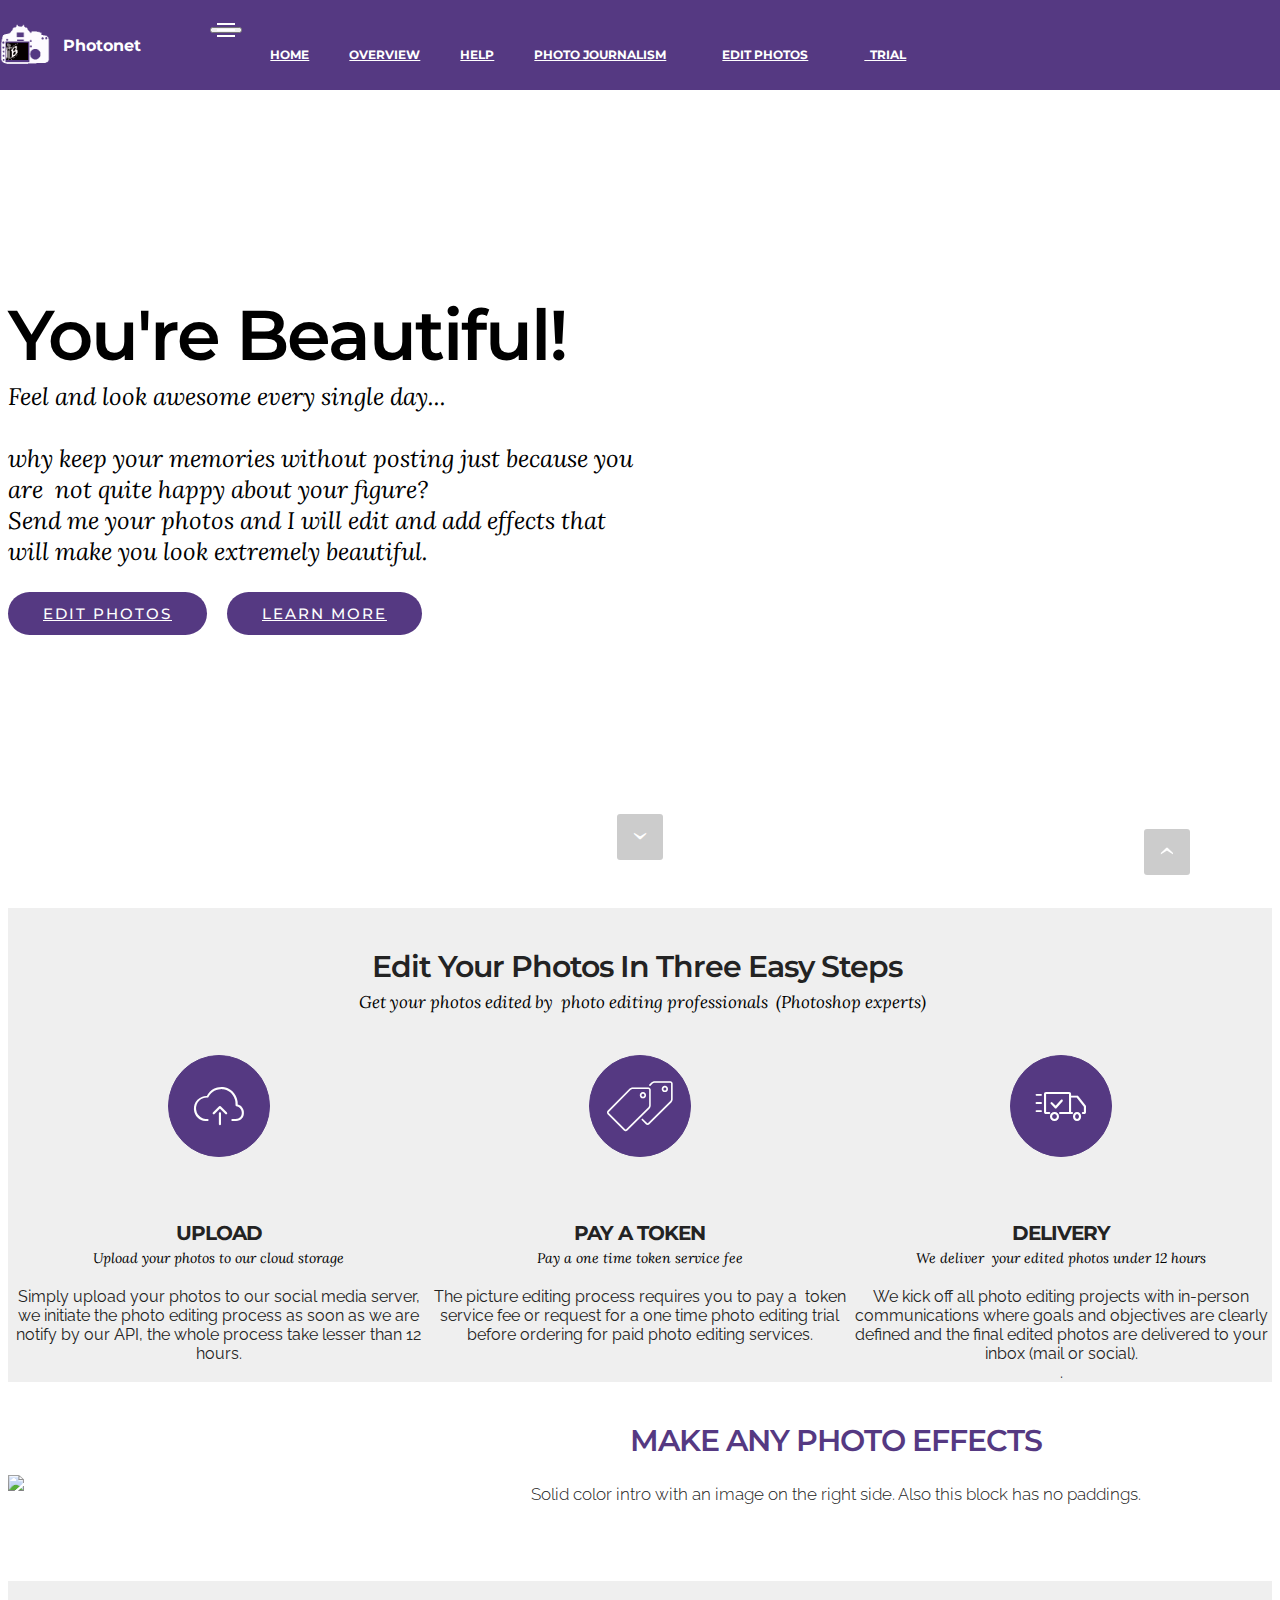
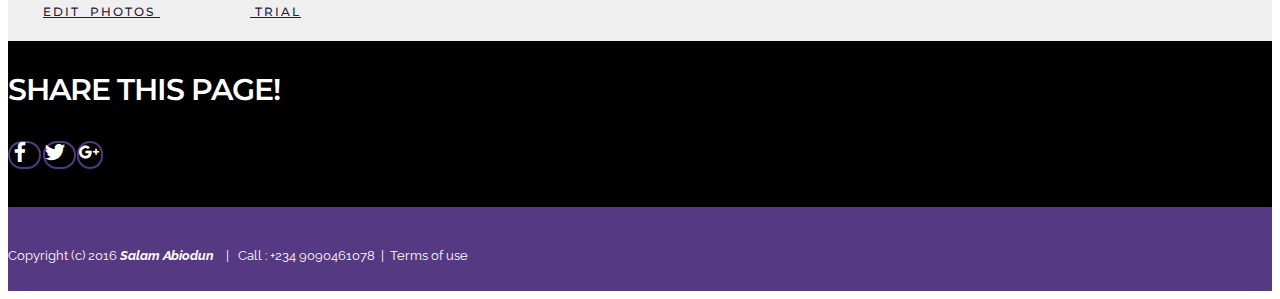
==== commit c28bbfdb: "create github pages" ====
--- a/index.html
+++ b/index.html
@@ -62,7 +62,7 @@
 
 </section>
 
-<section class="engine"><a rel="external" href="https://mobirise.com">mobirise.com</a></section><section class="mbr-section mbr-section-hero mbr-section-full mbr-parallax-background mbr-section-with-arrow mbr-after-navbar" id="header1-1n" style="background-image: url(assets/images/photo-editing-service-10-2000x1334.jpg);">
+<section class="engine"><a rel="external" href="https://mobirise.com">Website Maker</a></section><section class="mbr-section mbr-section-hero mbr-section-full mbr-parallax-background mbr-section-with-arrow mbr-after-navbar" id="header1-1n" style="background-image: url(assets/images/photo-editing-service-10-2000x1334.jpg);">
 
     
 
--- a/assets/mobirise/css/mbr-additional.css
+++ b/assets/mobirise/css/mbr-additional.css
@@ -0,0 +1,689 @@
+@import url(https://fonts.googleapis.com/css?family=Montserrat:400,700);
+@import url(https://fonts.googleapis.com/css?family=Lora:400,700);
+@import url(https://fonts.googleapis.com/css?family=Raleway:400,300,700);
+
+
+
+body,
+input,
+textarea,
+.mbr-company .list-group-text {
+  font-family: 'Raleway', sans-serif;
+}
+.mbr-footer-content li,
+.mbr-footer .mbr-contacts li {
+  font-family: 'Raleway', sans-serif;
+}
+.btn,
+.alert,
+h1,
+h2,
+h3,
+h4,
+h5,
+h6,
+.h1,
+.h2,
+.h3,
+.h4,
+.h5,
+.h6,
+.display-1,
+.display-2,
+.display-3,
+.display-4,
+.mbr-figure .mbr-figure-caption,
+.mbr-gallery-title,
+.mbr-map [data-state-details],
+.mbr-price {
+  font-family: 'Montserrat', sans-serif;
+}
+.mbr-footer-content h1,
+.mbr-footer .mbr-contacts h1,
+.mbr-footer-content h2,
+.mbr-footer .mbr-contacts h2,
+.mbr-footer-content h3,
+.mbr-footer .mbr-contacts h3,
+.mbr-footer-content h4,
+.mbr-footer .mbr-contacts h4,
+.mbr-footer-content p strong,
+.mbr-footer .mbr-contacts p strong,
+.mbr-footer-content strong,
+.mbr-footer .mbr-contacts strong {
+  font-family: 'Montserrat', sans-serif;
+}
+.btn {
+  border-radius: 1.6em;
+}
+.mbr-subscribe .btn {
+  border-radius: 1.6em !important;
+}
+.btn-sm,
+.lead a,
+.lead blockquote,
+.mbr-section-subtitle,
+.mbr-section-hero .mbr-section-lead,
+.mbr-cards .card-subtitle,
+.mbr-testimonial .card-block {
+  font-family: 'Lora', serif;
+}
+.mbr-author-name {
+  font-family: 'Montserrat', sans-serif;
+}
+.mbr-author-desc {
+  font-family: 'Lora', serif;
+}
+.mbr-plan-title {
+  font-family: 'Montserrat', sans-serif;
+}
+.mbr-plan-subtitle,
+.mbr-plan-price-desc {
+  font-family: 'Lora', serif;
+}
+.bg-primary {
+  background-color: #553982 !important;
+}
+.bg-success {
+  background-color: #90a878 !important;
+}
+.bg-info {
+  background-color: #7e9b9f !important;
+}
+.bg-warning {
+  background-color: #f3c649 !important;
+}
+.bg-danger {
+  background-color: #f28281 !important;
+}
+.btn-primary {
+  background-color: #553982;
+  border-color: #553982;
+  color: #ffffff;
+}
+.btn-primary:hover,
+.btn-primary:focus,
+.btn-primary.focus,
+.btn-primary:active,
+.btn-primary.active {
+  color: #ffffff;
+  background-color: #32224d;
+  border-color: #32224d;
+}
+.btn-primary.disabled,
+.btn-primary:disabled {
+  color: #ffffff !important;
+  background-color: #32224d !important;
+  border-color: #32224d !important;
+}
+.btn-secondary {
+  background-color: #bfcecb;
+  border-color: #bfcecb;
+  color: #ffffff;
+}
+.btn-secondary:hover,
+.btn-secondary:focus,
+.btn-secondary.focus,
+.btn-secondary:active,
+.btn-secondary.active {
+  color: #ffffff;
+  background-color: #94ada8;
+  border-color: #94ada8;
+}
+.btn-secondary.disabled,
+.btn-secondary:disabled {
+  color: #ffffff !important;
+  background-color: #94ada8 !important;
+  border-color: #94ada8 !important;
+}
+.btn-info {
+  background-color: #7e9b9f;
+  border-color: #7e9b9f;
+  color: #ffffff;
+}
+.btn-info:hover,
+.btn-info:focus,
+.btn-info.focus,
+.btn-info:active,
+.btn-info.active {
+  color: #ffffff;
+  background-color: #597478;
+  border-color: #597478;
+}
+.btn-info.disabled,
+.btn-info:disabled {
+  color: #ffffff !important;
+  background-color: #597478 !important;
+  border-color: #597478 !important;
+}
+.btn-success {
+  background-color: #90a878;
+  border-color: #90a878;
+  color: #ffffff;
+}
+.btn-success:hover,
+.btn-success:focus,
+.btn-success.focus,
+.btn-success:active,
+.btn-success.active {
+  color: #ffffff;
+  background-color: #6a8153;
+  border-color: #6a8153;
+}
+.btn-success.disabled,
+.btn-success:disabled {
+  color: #ffffff !important;
+  background-color: #6a8153 !important;
+  border-color: #6a8153 !important;
+}
+.btn-warning {
+  background-color: #f3c649;
+  border-color: #f3c649;
+  color: #ffffff;
+}
+.btn-warning:hover,
+.btn-warning:focus,
+.btn-warning.focus,
+.btn-warning:active,
+.btn-warning.active {
+  color: #ffffff;
+  background-color: #e1a90f;
+  border-color: #e1a90f;
+}
+.btn-warning.disabled,
+.btn-warning:disabled {
+  color: #ffffff !important;
+  background-color: #e1a90f !important;
+  border-color: #e1a90f !important;
+}
+.btn-danger {
+  background-color: #f28281;
+  border-color: #f28281;
+  color: #ffffff;
+}
+.btn-danger:hover,
+.btn-danger:focus,
+.btn-danger.focus,
+.btn-danger:active,
+.btn-danger.active {
+  color: #ffffff;
+  background-color: #eb3d3c;
+  border-color: #eb3d3c;
+}
+.btn-danger.disabled,
+.btn-danger:disabled {
+  color: #ffffff !important;
+  background-color: #eb3d3c !important;
+  border-color: #eb3d3c !important;
+}
+.btn-primary-outline {
+  background: none;
+  border-color: #271a3b;
+  color: #271a3b;
+}
+.btn-primary-outline:hover,
+.btn-primary-outline:focus,
+.btn-primary-outline.focus,
+.btn-primary-outline:active,
+.btn-primary-outline.active {
+  color: #ffffff;
+  background-color: #553982;
+  border-color: #553982;
+}
+.btn-primary-outline.disabled,
+.btn-primary-outline:disabled {
+  color: #ffffff !important;
+  background-color: #553982 !important;
+  border-color: #553982 !important;
+}
+.btn-secondary-outline {
+  background: none;
+  border-color: #85a29c;
+  color: #85a29c;
+}
+.btn-secondary-outline:hover,
+.btn-secondary-outline:focus,
+.btn-secondary-outline.focus,
+.btn-secondary-outline:active,
+.btn-secondary-outline.active {
+  color: #ffffff;
+  background-color: #bfcecb;
+  border-color: #bfcecb;
+}
+.btn-secondary-outline.disabled,
+.btn-secondary-outline:disabled {
+  color: #ffffff !important;
+  background-color: #bfcecb !important;
+  border-color: #bfcecb !important;
+}
+.btn-info-outline {
+  background: none;
+  border-color: #4e6669;
+  color: #4e6669;
+}
+.btn-info-outline:hover,
+.btn-info-outline:focus,
+.btn-info-outline.focus,
+.btn-info-outline:active,
+.btn-info-outline.active {
+  color: #ffffff;
+  background-color: #7e9b9f;
+  border-color: #7e9b9f;
+}
+.btn-info-outline.disabled,
+.btn-info-outline:disabled {
+  color: #ffffff !important;
+  background-color: #7e9b9f !important;
+  border-color: #7e9b9f !important;
+}
+.btn-success-outline {
+  background: none;
+  border-color: #5d7149;
+  color: #5d7149;
+}
+.btn-success-outline:hover,
+.btn-success-outline:focus,
+.btn-success-outline.focus,
+.btn-success-outline:active,
+.btn-success-outline.active {
+  color: #ffffff;
+  background-color: #90a878;
+  border-color: #90a878;
+}
+.btn-success-outline.disabled,
+.btn-success-outline:disabled {
+  color: #ffffff !important;
+  background-color: #90a878 !important;
+  border-color: #90a878 !important;
+}
+.btn-warning-outline {
+  background: none;
+  border-color: #c9970d;
+  color: #c9970d;
+}
+.btn-warning-outline:hover,
+.btn-warning-outline:focus,
+.btn-warning-outline.focus,
+.btn-warning-outline:active,
+.btn-warning-outline.active {
+  color: #ffffff;
+  background-color: #f3c649;
+  border-color: #f3c649;
+}
+.btn-warning-outline.disabled,
+.btn-warning-outline:disabled {
+  color: #ffffff !important;
+  background-color: #f3c649 !important;
+  border-color: #f3c649 !important;
+}
+.btn-danger-outline {
+  background: none;
+  border-color: #e82625;
+  color: #e82625;
+}
+.btn-danger-outline:hover,
+.btn-danger-outline:focus,
+.btn-danger-outline.focus,
+.btn-danger-outline:active,
+.btn-danger-outline.active {
+  color: #ffffff;
+  background-color: #f28281;
+  border-color: #f28281;
+}
+.btn-danger-outline.disabled,
+.btn-danger-outline:disabled {
+  color: #ffffff !important;
+  background-color: #f28281 !important;
+  border-color: #f28281 !important;
+}
+.text-primary {
+  color: #553982 !important;
+}
+.text-success {
+  color: #90a878 !important;
+}
+.text-info {
+  color: #7e9b9f !important;
+}
+.text-warning {
+  color: #f3c649 !important;
+}
+.text-danger {
+  color: #f28281 !important;
+}
+.alert-success {
+  background-color: #90a878;
+}
+.alert-info {
+  background-color: #7e9b9f;
+}
+.alert-warning {
+  background-color: #f3c649;
+}
+.alert-danger {
+  background-color: #f28281;
+}
+.btn-social {
+  border-color: #553982;
+}
+.btn-social:hover {
+  background: #553982;
+}
+.mbr-company .list-group-item.active .list-group-text {
+  color: #553982;
+}
+.mbr-footer p a,
+.mbr-footer ul a {
+  color: #553982;
+}
+.mbr-footer-content li::before,
+.mbr-footer .mbr-contacts li::before {
+  background: #553982;
+}
+.mbr-footer-content li a:hover,
+.mbr-footer .mbr-contacts li a:hover {
+  color: #553982;
+}
+.lead a,
+.lead a:hover {
+  color: #553982;
+}
+.lead blockquote {
+  border-color: #553982;
+}
+.mbr-plan-header.bg-primary .mbr-plan-subtitle,
+.mbr-plan-header.bg-primary .mbr-plan-price-desc {
+  color: #9477c3;
+}
+.mbr-plan-header.bg-success .mbr-plan-subtitle,
+.mbr-plan-header.bg-success .mbr-plan-price-desc {
+  color: #d0dac6;
+}
+.mbr-plan-header.bg-info .mbr-plan-subtitle,
+.mbr-plan-header.bg-info .mbr-plan-price-desc {
+  color: #c7d4d5;
+}
+.mbr-plan-header.bg-warning .mbr-plan-subtitle,
+.mbr-plan-header.bg-warning .mbr-plan-price-desc {
+  color: #ffffff;
+}
+.mbr-plan-header.bg-danger .mbr-plan-subtitle,
+.mbr-plan-header.bg-danger .mbr-plan-price-desc {
+  color: #ffffff;
+}
+.mbr-small-footer a,
+.mbr-gallery-filter li:hover {
+  color: #553982;
+}
+#header1-1n .mbr-section-title {
+  color: #000000;
+}
+#header1-1n .mbr-section-lead {
+  color: #000000;
+}
+#header1-1n .mbr-section-lead B {
+  color: #553982;
+}
+#header3-c .mbr-section-title,
+#header3-c .mbr-section-subtitle {
+  text-align: center;
+}
+#header3-c H3 {
+  font-size: 30px;
+}
+#header3-c SMALL {
+  color: #000000;
+}
+#ext_menu-2 .hide-buttons .nav-btn {
+  display: none !important;
+}
+#ext_menu-2 .navbar-caption {
+  color: #ffffff;
+}
+#ext_menu-2 .navbar-toggler {
+  color: #ffffff;
+}
+#ext_menu-2 .close-icon::before,
+#ext_menu-2 .close-icon::after {
+  background-color: #ffffff;
+}
+#ext_menu-2 .link,
+#ext_menu-2 .dropdown-item {
+  color: #ffffff;
+}
+#ext_menu-2 .link {
+  font-size: 0.75rem;
+}
+#ext_menu-2 .dropdown-item,
+#ext_menu-2 .nav-dropdown-sm .link {
+  font-size: 0.812rem;
+}
+#ext_menu-2 .link:hover,
+#ext_menu-2 .dropdown-item:hover,
+#ext_menu-2 .link:focus,
+#ext_menu-2 .dropdown-item:focus {
+  color: #553982;
+}
+#ext_menu-2 .link[aria-expanded="true"],
+#ext_menu-2 .dropdown-menu {
+  background: #3e295f;
+}
+#ext_menu-2 .nav-dropdown-sm .link:focus,
+#ext_menu-2 .nav-dropdown-sm .link:hover,
+#ext_menu-2 .nav-dropdown-sm .dropdown-item:focus,
+#ext_menu-2 .nav-dropdown-sm .dropdown-item:hover {
+  background: #4e3477!important;
+}
+#ext_menu-2 .navbar,
+#ext_menu-2 .nav-dropdown-sm,
+#ext_menu-2 .nav-dropdown-sm .link[aria-expanded="true"],
+#ext_menu-2 .nav-dropdown-sm .dropdown-menu {
+  background: #553982;
+}
+#ext_menu-2 .bg-color.transparent .link {
+  color: #ffffff;
+  transition: none;
+}
+#ext_menu-2 .bg-color.transparent.opened .link {
+  transition: color 0.2s ease-in-out;
+}
+#ext_menu-2 .bg-color.transparent.opened .link:hover,
+#ext_menu-2 .bg-color.transparent.opened .link:focus {
+  color: #553982;
+}
+#ext_menu-2 .link[aria-expanded="true"],
+#ext_menu-2 .dropdown-item[aria-expanded="true"] {
+  color: #553982!important;
+}
+#features4-a .card-subtitle {
+  color: #000000;
+}
+#features4-a .iconbox {
+  background-color: #553982;
+  border-color: #553982;
+}
+#msg-box5-1m H3 {
+  font-size: 30px;
+  text-align: center;
+  color: #553982;
+}
+#msg-box5-1m P {
+  text-align: center;
+}
+#social-buttons3-f .mbr-section-title,
+#social-buttons3-f .btn-social {
+  color: #fff;
+}
+#social-buttons3-f .mbr-section-title {
+  font-size: 30px;
+  color: #ffffff;
+}
+#footer1-g P {
+  color: #ffffff;
+}
+#msg-box5-u H3 {
+  font-size: 25px;
+  text-align: left;
+}
+#msg-box5-u P {
+  text-align: left;
+  color: #000000;
+}
+#ext_menu-h .hide-buttons .nav-btn {
+  display: none !important;
+}
+#ext_menu-h .navbar-caption {
+  color: #ffffff;
+}
+#ext_menu-h .navbar-toggler {
+  color: #ffffff;
+}
+#ext_menu-h .close-icon::before,
+#ext_menu-h .close-icon::after {
+  background-color: #ffffff;
+}
+#ext_menu-h .link,
+#ext_menu-h .dropdown-item {
+  color: #ffffff;
+}
+#ext_menu-h .link {
+  font-size: 0.75rem;
+}
+#ext_menu-h .dropdown-item,
+#ext_menu-h .nav-dropdown-sm .link {
+  font-size: 0.812rem;
+}
+#ext_menu-h .link:hover,
+#ext_menu-h .dropdown-item:hover,
+#ext_menu-h .link:focus,
+#ext_menu-h .dropdown-item:focus {
+  color: #553982;
+}
+#ext_menu-h .link[aria-expanded="true"],
+#ext_menu-h .dropdown-menu {
+  background: #3e295f;
+}
+#ext_menu-h .nav-dropdown-sm .link:focus,
+#ext_menu-h .nav-dropdown-sm .link:hover,
+#ext_menu-h .nav-dropdown-sm .dropdown-item:focus,
+#ext_menu-h .nav-dropdown-sm .dropdown-item:hover {
+  background: #4e3477!important;
+}
+#ext_menu-h .navbar,
+#ext_menu-h .nav-dropdown-sm,
+#ext_menu-h .nav-dropdown-sm .link[aria-expanded="true"],
+#ext_menu-h .nav-dropdown-sm .dropdown-menu {
+  background: #553982;
+}
+#ext_menu-h .bg-color.transparent .link {
+  color: #ffffff;
+  transition: none;
+}
+#ext_menu-h .bg-color.transparent.opened .link {
+  transition: color 0.2s ease-in-out;
+}
+#ext_menu-h .bg-color.transparent.opened .link:hover,
+#ext_menu-h .bg-color.transparent.opened .link:focus {
+  color: #553982;
+}
+#ext_menu-h .link[aria-expanded="true"],
+#ext_menu-h .dropdown-item[aria-expanded="true"] {
+  color: #553982!important;
+}
+#footer1-i P {
+  color: #ffffff;
+}
+#content1-k P {
+  text-align: center;
+  font-size: 18px;
+}
+#features4-l .card-subtitle {
+  color: #bcbcbc;
+}
+#features4-l .iconbox {
+  background-color: #000000;
+  border-color: #000000;
+}
+#social-buttons4-1p .mbr-section-title,
+#social-buttons4-1p .btn-social {
+  color: #fff;
+}
+#ext_menu-n .hide-buttons .nav-btn {
+  display: none !important;
+}
+#ext_menu-n .navbar-caption {
+  color: #ffffff;
+}
+#ext_menu-n .navbar-toggler {
+  color: #ffffff;
+}
+#ext_menu-n .close-icon::before,
+#ext_menu-n .close-icon::after {
+  background-color: #ffffff;
+}
+#ext_menu-n .link,
+#ext_menu-n .dropdown-item {
+  color: #ffffff;
+}
+#ext_menu-n .link {
+  font-size: 0.75rem;
+}
+#ext_menu-n .dropdown-item,
+#ext_menu-n .nav-dropdown-sm .link {
+  font-size: 0.812rem;
+}
+#ext_menu-n .link:hover,
+#ext_menu-n .dropdown-item:hover,
+#ext_menu-n .link:focus,
+#ext_menu-n .dropdown-item:focus {
+  color: #553982;
+}
+#ext_menu-n .link[aria-expanded="true"],
+#ext_menu-n .dropdown-menu {
+  background: #3e295f;
+}
+#ext_menu-n .nav-dropdown-sm .link:focus,
+#ext_menu-n .nav-dropdown-sm .link:hover,
+#ext_menu-n .nav-dropdown-sm .dropdown-item:focus,
+#ext_menu-n .nav-dropdown-sm .dropdown-item:hover {
+  background: #4e3477!important;
+}
+#ext_menu-n .navbar,
+#ext_menu-n .nav-dropdown-sm,
+#ext_menu-n .nav-dropdown-sm .link[aria-expanded="true"],
+#ext_menu-n .nav-dropdown-sm .dropdown-menu {
+  background: #553982;
+}
+#ext_menu-n .bg-color.transparent .link {
+  color: #ffffff;
+  transition: none;
+}
+#ext_menu-n .bg-color.transparent.opened .link {
+  transition: color 0.2s ease-in-out;
+}
+#ext_menu-n .bg-color.transparent.opened .link:hover,
+#ext_menu-n .bg-color.transparent.opened .link:focus {
+  color: #553982;
+}
+#ext_menu-n .link[aria-expanded="true"],
+#ext_menu-n .dropdown-item[aria-expanded="true"] {
+  color: #553982!important;
+}
+#footer1-o P {
+  color: #ffffff;
+}
+#form1-q .form-control-label {
+  color: #232323;
+}
+#form1-q SMALL {
+  color: #ffffff;
+}
+#form1-q .mbr-section-title {
+  color: #ffffff;
+}
+#social-buttons4-1q .mbr-section-title,
+#social-buttons4-1q .btn-social {
+  color: #fff;
+}
+#contacts1-1r STRONG {
+  color: #553982;
+}
